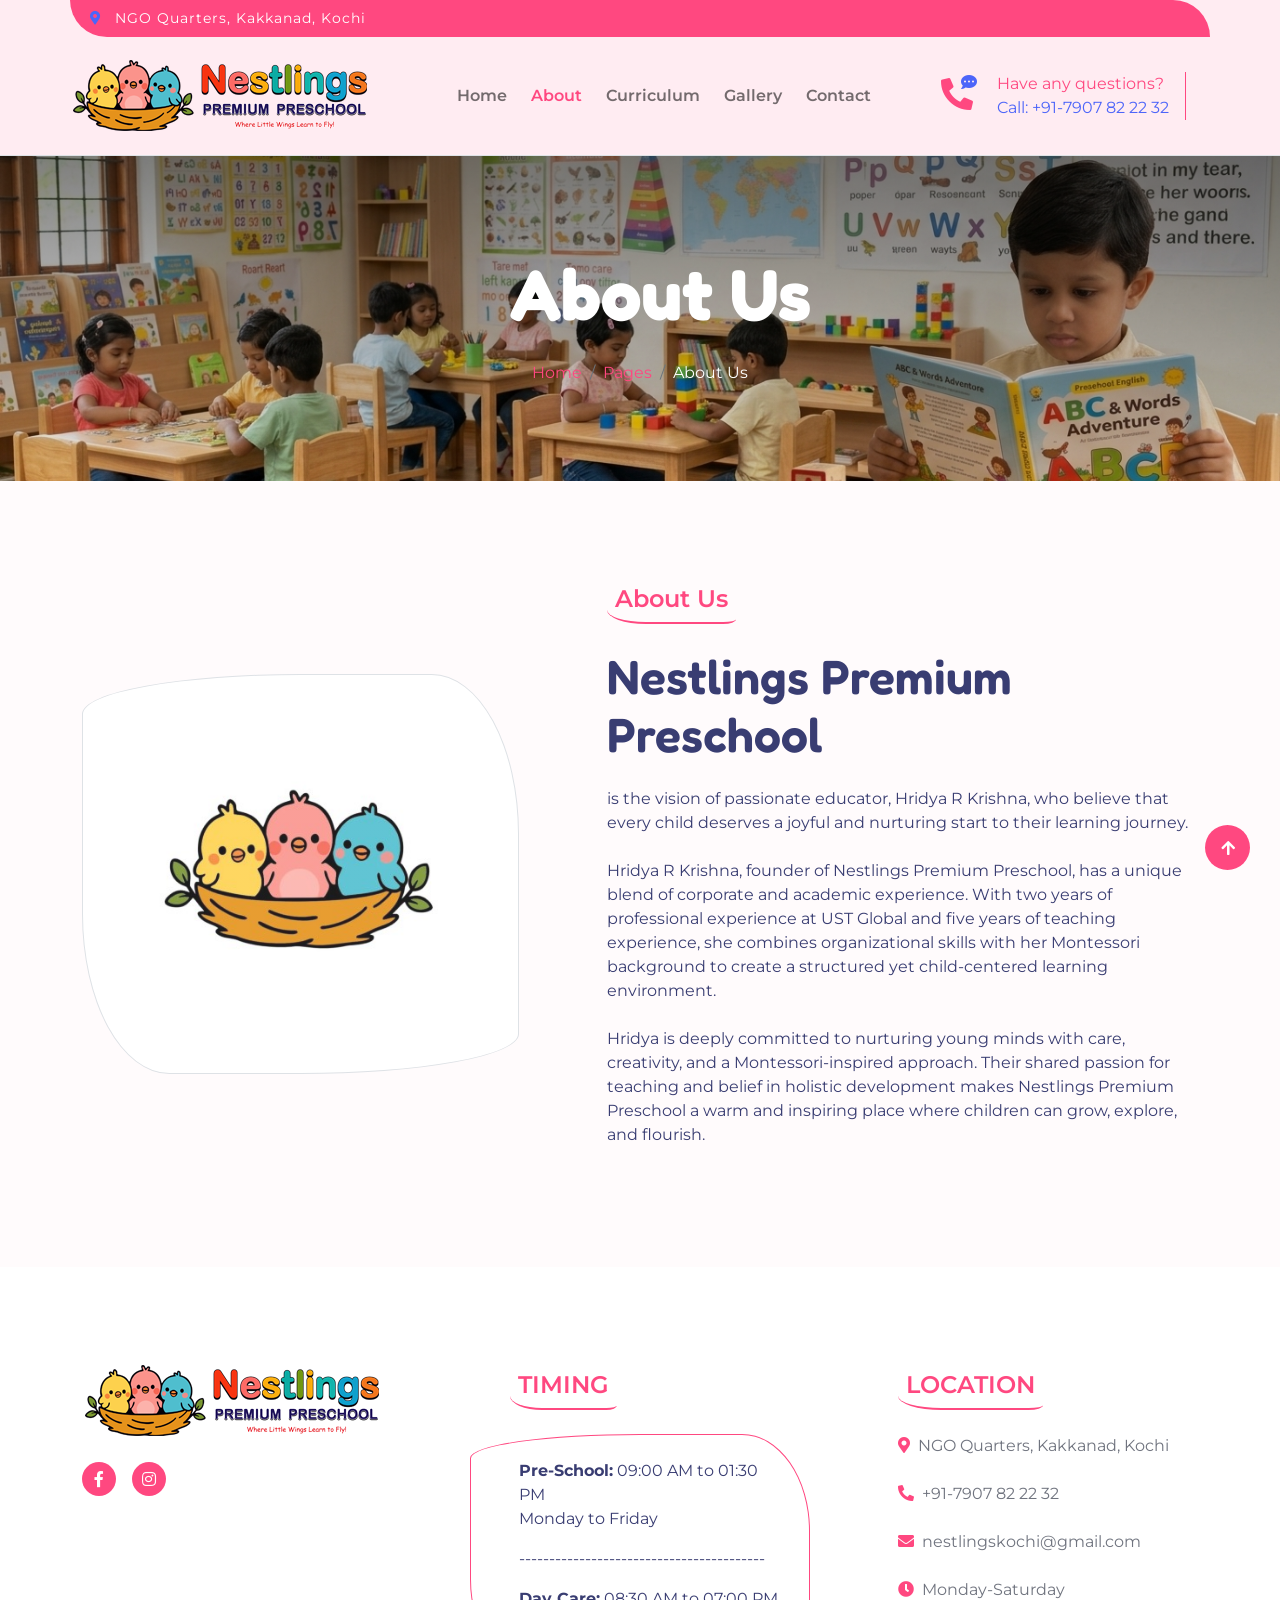
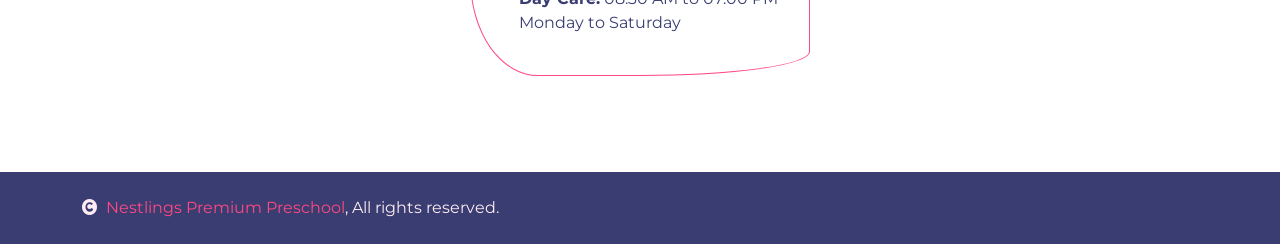
==== about.html @ bcf56142 "Initial Commit" ====
<!DOCTYPE html>
<html lang="en">

    <head>
        <meta charset="utf-8">
        <title>Nestlings Premium Preschool</title>
        <link rel="icon" type="image/png" href="img/favicon.png">
        <meta content="width=device-width, initial-scale=1.0" name="viewport">
        <meta content="" name="keywords">
        <meta content="" name="description">

        <!-- Google Web Fonts -->
        <link rel="preconnect" href="https://fonts.googleapis.com">
        <link rel="preconnect" href="https://fonts.gstatic.com" crossorigin>
        <link href="https://fonts.googleapis.com/css2?family=Fredoka:wght@600;700&family=Montserrat:wght@200;400;600&display=swap" rel="stylesheet"> 

        <!-- Icon Font Stylesheet -->
        <link rel="stylesheet" href="https://use.fontawesome.com/releases/v5.15.4/css/all.css"/>
        <link href="https://cdn.jsdelivr.net/npm/bootstrap-icons@1.4.1/font/bootstrap-icons.css" rel="stylesheet">

        <!-- Libraries Stylesheet -->
        <link href="lib/animate/animate.min.css" rel="stylesheet">
        <link href="lib/lightbox/css/lightbox.min.css" rel="stylesheet">
        <link href="lib/owlcarousel/assets/owl.carousel.min.css" rel="stylesheet">

        <!-- Customized Bootstrap Stylesheet -->
        <link href="css/bootstrap.min.css" rel="stylesheet">

        <!-- Template Stylesheet -->
        <link href="css/style.css" rel="stylesheet">

        

    </head>

    <body>

        <!-- Spinner Start -->
        <div id="spinner" class="show w-100 vh-100 bg-white position-fixed translate-middle top-50 start-50  d-flex align-items-center justify-content-center">
            <div class="spinner-grow text-primary" role="status"></div>
        </div>
        <!-- Spinner End -->


        <!-- Navbar start -->
        <div class="container-fluid border-bottom bg-light wow fadeIn fixed-top" data-wow-delay="0.1s">
            <div class="container topbar bg-primary d-none d-lg-block py-2" style="border-radius: 0 40px">
                <div class="d-flex justify-content-between">
                    <div class="top-info ps-2">
                        <small class="me-3"><i class="fas fa-map-marker-alt me-2 text-secondary"></i> <a href="#" class="text-white">NGO Quarters, Kakkanad, Kochi</a></small>
                        <!--<small class="me-3"><i class="fas fa-envelope me-2 text-secondary"></i><a href="#" class="text-white">Email@Example.com</a></small>-->
                    </div>
                    <!--<div class="top-link pe-2">
                        <a href="" class="btn btn-light btn-sm-square rounded-circle"><i class="fab fa-facebook-f text-secondary"></i></a>
                        <a href="" class="btn btn-light btn-sm-square rounded-circle"><i class="fab fa-twitter text-secondary"></i></a>
                        <a href="" class="btn btn-light btn-sm-square rounded-circle"><i class="fab fa-instagram text-secondary"></i></a>
                        <a href="" class="btn btn-light btn-sm-square rounded-circle me-0"><i class="fab fa-linkedin-in text-secondary"></i></a>
                    </div>-->
                </div>
            </div>
            <div class="container px-0">
                <nav class="navbar navbar-light navbar-expand-xl py-3">
                    <a href="index.html" class="navbar-brand"><img src="img/logo1.png" alt=""></a>
                    <button class="navbar-toggler py-2 px-3" type="button" data-bs-toggle="collapse" data-bs-target="#navbarCollapse">
                        <span class="fa fa-bars text-primary"></span>
                    </button>
                    <div class="collapse navbar-collapse" id="navbarCollapse">
                        <div class="navbar-nav mx-auto">
                            <a href="index.html" class="nav-item nav-link">Home</a>
                            <a href="about.html" class="nav-item nav-link active">About</a>
                            <a href="curriculum.html" class="nav-item nav-link">Curriculum</a>
                            <a href="gallery.html" class="nav-item nav-link">Gallery</a>
                            <!--<a href="event.html" class="nav-item nav-link">Events</a>-->
                            <!--<div class="nav-item dropdown">
                                <a href="#" class="nav-link dropdown-toggle" data-bs-toggle="dropdown">Pages</a>
                                <div class="dropdown-menu m-0 bg-secondary rounded-0">
                                    <a href="blog.html" class="dropdown-item">Our Blog</a>
                                    <a href="team.html" class="dropdown-item">Our Team</a>
                                    <a href="testimonial.html" class="dropdown-item">Testimonial</a>
                                    <a href="404.html" class="dropdown-item">404 Page</a>
                                </div>
                            </div>-->
                            <a href="contact.html" class="nav-item nav-link">Contact</a>
                        </div>
                        <div class="d-flex me-4">
                            <div id="phone-tada" class="d-flex align-items-center justify-content-center">
                                <a href="tel:+917907822232" class="position-relative wow tada" data-wow-delay=".9s" >
                                    <i class="fa fa-phone-alt text-primary fa-2x me-4"></i>
                                    <div class="position-absolute" style="top: -7px; left: 20px;">
                                        <span><i class="fa fa-comment-dots text-secondary"></i></span>
                                    </div>
                                </a>
                            </div>
                            <div class="d-flex flex-column pe-3 border-end border-primary">
                                <span class="text-primary">Have any questions?</span>
                                <a href="tel:+917907822232"><span class="text-secondary">Call: +91-7907 82 22 32</span></a>
                            </div>
                        </div>
                        
                    </div>
                </nav>
            </div>
        </div>
        <!-- Navbar End -->


        <!-- Modal Search Start -->
        <!--<div class="modal fade" id="searchModal" tabindex="-1" aria-labelledby="exampleModalLabel" aria-hidden="true">
            <div class="modal-dialog modal-fullscreen">
                <div class="modal-content rounded-0">
                    <div class="modal-header">
                        <h5 class="modal-title" id="exampleModalLabel">Search by keyword</h5>
                        <button type="button" class="btn-close" data-bs-dismiss="modal" aria-label="Close"></button>
                    </div>
                    <div class="modal-body d-flex align-items-center">
                        <div class="input-group w-75 mx-auto d-flex">
                            <input type="search" class="form-control p-3" placeholder="keywords" aria-describedby="search-icon-1">
                            <span id="search-icon-1" class="input-group-text p-3"><i class="fa fa-search"></i></span>
                        </div>
                    </div>
                </div>
            </div>
        </div>-->
        <!-- Modal Search End -->


        <!-- Page Header Start -->
        <div class="container-fluid page-header py-5 wow fadeIn" data-wow-delay="0.1s">
            <div class="container text-center py-5">
                <h1 class="display-2 text-white mb-4">About Us</h1>
                <nav aria-label="breadcrumb">
                    <ol class="breadcrumb justify-content-center mb-0">
                        <li class="breadcrumb-item"><a href="#">Home</a></li>
                        <li class="breadcrumb-item"><a href="#">Pages</a></li>
                        <li class="breadcrumb-item text-white" aria-current="page">About Us</li>
                    </ol>
                </nav>
            </div>
        </div>
        <!-- Page Header End -->


        <!-- About Start -->
        <div class="container-fluid py-5 about bg-light">
            <div class="container py-5">
                <div class="row g-5 align-items-center">
                    <div class="col-lg-5 wow fadeIn" data-wow-delay="0.1s">
                        <div class="video border">
                           <!-- <button type="button" class="btn btn-play" data-bs-toggle="modal" data-src="https://www.youtube.com/embed/DWRcNpR6Kdc" data-bs-target="#videoModal">
                                <span></span>
                            </button>-->
                        </div>
                    </div>
                    <div class="col-lg-7 wow fadeIn" data-wow-delay="0.3s">
                        <h4 class="text-primary mb-4 border-bottom border-primary border-2 d-inline-block p-2 title-border-radius">About Us</h4>
                        <h1 class="text-dark mb-4 display-5">Nestlings Premium Preschool</h1>
                        <p class="text-dark mb-4">is the vision of passionate educator, Hridya R Krishna, who believe that every child deserves a joyful and nurturing start to their learning journey.</p>
                        <p class="text-dark mb-4">Hridya R Krishna, founder of Nestlings Premium Preschool, has a unique blend of corporate and academic experience. With two years of professional experience at UST Global and five years of teaching experience, she combines organizational skills with her Montessori background to create a structured yet child-centered learning environment.</p>
                        <p class="text-dark mb-4">Hridya is deeply committed to nurturing young minds with care, creativity, and a Montessori-inspired approach. Their shared passion for teaching and belief in holistic development makes Nestlings Premium Preschool a warm and inspiring place where children can grow, explore, and flourish.</p>
                        
                    </div>
                </div>
            </div>
        </div>
        <!-- Modal Video -->
        <!--<div class="modal fade" id="videoModal" tabindex="-1" aria-labelledby="exampleModalLabel" aria-hidden="true">
            <div class="modal-dialog">
                <div class="modal-content rounded-0">
                    <div class="modal-header">
                        <h5 class="modal-title" id="exampleModalLabel">Youtube Video</h5>
                        <button type="button" class="btn-close" data-bs-dismiss="modal" aria-label="Close"></button>
                    </div>
                    <div class="modal-body">
                        
                        <div class="ratio ratio-16x9">
                            <iframe class="embed-responsive-item" src="" id="video" allowfullscreen allowscriptaccess="always"
                                allow="autoplay"></iframe>
                        </div>
                    </div>
                </div>
            </div>
        </div>-->
        <!-- About End -->


        <!-- Footer Start -->
        <div class="container-fluid footer py-5 wow fadeIn" data-wow-delay="0.1s">
            <div class="container py-5">
                <div class="row g-5">
                    <div class="col-md-6 col-lg-4 col-xl-4">
                        <div class="footer-item">
                            <a href="index.html" class="navbar-brand"><img src="img/logo1.png" alt=""></a><br><br>
                            
                            <div class="footer-icon d-flex">
                                    <a  href="https://www.facebook.com/profile.php?id=61581985345252" class="btn btn-primary btn-sm-square me-3 rounded-circle text-white" target="_blank"><i class="fab fa-facebook-f"></i></a>
                                    <a href="https://www.instagram.com/nestlings_kochi/" class="btn btn-primary btn-sm-square me-3 rounded-circle text-white" target="_blank"><i class="fab fa-instagram"></i></a>
<!--                                    <a href="#" class="btn btn-primary btn-sm-square me-3 rounded-circle text-white"><i class="fab fa-twitter"></i></a>
                                    
                                    <a href="#" class="btn btn-primary btn-sm-square rounded-circle text-white"><i class="fab fa-linkedin-in"></i></a>-->
                                </div>
                                
                        </div>
                    </div>
                    
                    
                    <div class="col-md-6 col-lg-4 col-xl-4">
                        <div class="footer-item">
                        <h4 class="text-primary mb-4 border-bottom border-primary border-2 d-inline-block p-2 title-border-radius">TIMING</h4>
                            <div class="d-flex flex-column p-4 ps-5 text-dark border border-primary" 
                            style="border-radius: 50% 20% / 10% 40%;">
                                <p><b>Pre-School:</b> 09:00 AM to 01:30 PM<br>Monday to Friday</p>
                                <p>-----------------------------------------</p>
                                <p><b>Day Care:</b> 08:30 AM to 07:00 PM<br>Monday to Saturday<br></p>
                            </div>
                        </div>
                    </div>
                    <div class="col-md-6 col-lg-4 col-xl-4">
                        <div class="footer-item">
                            <h4 class="text-primary mb-4 border-bottom border-primary border-2 d-inline-block p-2 title-border-radius">LOCATION</h4>
                            <div class="d-flex flex-column align-items-start">
                                <a class="text-body mb-4"><i class="fa fa-map-marker-alt text-primary me-2"></i>NGO Quarters, Kakkanad, Kochi</a>
                                <a href="tel:+917907822232" class="text-start rounded-0 text-body mb-4"><i class="fa fa-phone-alt text-primary me-2"></i>+91-7907 82 22 32</a>
                                <a href="mailto:nestlingskochi@gmail.com" target="_blank" class="text-start rounded-0 text-body mb-4"><i class="fas fa-envelope text-primary me-2"></i>nestlingskochi@gmail.com</a>
                                <a class="text-start rounded-0 text-body mb-4"><i class="fa fa-clock text-primary me-2"></i>Monday-Saturday</a>
                                
                            </div>
                        </div>
                    </div>
                    
                </div>
            </div>
        </div>
        <!-- Footer End -->


        <!-- Copyright Start -->
        <div class="container-fluid copyright bg-dark py-4">
            <div class="container">
                <div class="row">
                    <div class="col-md-6 text-center text-md-start mb-3 mb-md-0">
                        <span class="text-light"><a href="#"><i class="fas fa-copyright text-light me-2"></i>Nestlings Premium Preschool</a>, All rights reserved.</span>
                    </div>
                    <div class="col-md-6 my-auto text-center text-md-end text-white">
                        <!--/*** This template is free as long as you keep the below author's credit link/attribution link/backlink. ***/-->
                        <!--/*** If you'd like to use the template without the below author's credit link/attribution link/backlink, ***/-->
                        <!--/*** you can purchase the Credit Removal License from "https://htmlcodex.com/credit-removal". ***/-->
                        <!--Designed By <a class="border-bottom" href="https://htmlcodex.com">HTML Codex</a>-->
                    </div>
                </div>
            </div>
        </div>
        <!-- Copyright End -->


        <!-- Back to Top -->
        <a href="#" class="btn btn-primary border-3 border-primary rounded-circle back-to-top"><i class="fa fa-arrow-up"></i></a>   

        
    <!-- JavaScript Libraries -->
    <script src="https://ajax.googleapis.com/ajax/libs/jquery/3.6.4/jquery.min.js"></script>
    <script src="https://cdn.jsdelivr.net/npm/bootstrap@5.0.0/dist/js/bootstrap.bundle.min.js"></script>
    <script src="lib/wow/wow.min.js"></script>
    <script src="lib/easing/easing.min.js"></script>
    <script src="lib/waypoints/waypoints.min.js"></script>
    <script src="lib/lightbox/js/lightbox.min.js"></script>
    <script src="lib/owlcarousel/owl.carousel.min.js"></script>

    <!-- Template Javascript -->
    <script src="js/main.js"></script>
    </body>

</html>
---- css/style.css ----
/*** Spinner Start ***/
body {
  padding-top: 155px;
}

#spinner {
	position: sticky;
    opacity: 0;
    visibility: hidden;
    transition: opacity .8s ease-out, visibility 0s linear .5s;
    z-index: 99999;
 }

 #spinner.show {
     transition: opacity .8s ease-out, visibility 0s linear .0s;
     visibility: visible;
     opacity: 1;
 }
/*** Spinner End ***/


/*** Common CSS Start ***/
.back-to-top {
    position: fixed;
    right: 30px;
    bottom: 30px;
    display: flex;
    width: 45px;
    height: 45px;
    align-items: center;
    justify-content: center;
    transition: 0.5s;
    z-index: 99;
}

h1,
h2,
h3,
.h1,
.h2,
.h3 {
    font-weight: 200;
    font-family: 'Montserrat', sans-serif;
}

h4,
h5,
h6,
.h4,
.h5,
.h6
    {
    font-weight: 600;
    font-family: 'Montserrat', sans-serif;
}

.display-1,
.display-2,
.display-3,
.display-4,
.display-5,
.display-6 {
    font-weight: 700;
    font-family: 'Fredoka', sans-serif;
}

.display-4,
.display-5,
.display-6 {
    font-weight: 600;
}

.wow,
.animated {
    animation-duration: 2s !important;
}
/*** Common CSS End ***/


/*** Button Start ***/
.btn {
    font-weight: 600;
    transition: .5s;
}

.btn-square {
    width: 32px;
    height: 32px;
}

.btn-sm-square {
    width: 34px;
    height: 34px;
}

.btn-md-square {
    width: 44px;
    height: 44px;
}

.btn-lg-square {
    width: 56px;
    height: 56px;
}

.btn-square,
.btn-sm-square,
.btn-md-square,
.btn-lg-square {
    padding: 0;
    display: flex;
    align-items: center;
    justify-content: center;
    font-weight: normal;
}

.btn.btn-primary {
    border: 0;
    color: var(--bs-white);
}

.btn.btn-primary:hover {
    background: var(--bs-secondary);
    color: var(--bs-primary);
}

.btn-border-radius {
    border-radius: 25% 10%;
}

.img-border-radius {
    border-radius: 50% 20% / 10% 40%;
}

.title-border-radius {
    border-radius: 10% 30%;
}
/*** Button End ***/


/*** Topbar Start ***/
.topbar .top-info {
    font-size: medium;
    font-weight: 400;
    font-family: 'Montserrat', sans-serif;
    letter-spacing: 1px;
    display: flex;
    align-items: center;
}

.topbar .top-link {
    display: flex;
    align-items: center;
    justify-content: center;
}

.topbar .top-link a {
    margin-right: 10px;
}

.topbar .top-link a:hover {
    background: var(--bs-secondary) !important;
}

.topbar .top-link a:hover i {
    color: var(--bs-primary) !important;
}
/*** Topbar End ***/


/*** Navbar Start ***/
.navbar {
    border-bottom: 1px solid rgba(255, 255, 255, .1);
}

.navbar .navbar-nav .nav-link {
    padding: 10px 12px;
    font-size: 16px;
    font-weight: 600;
    transition: .5s;
}

.navbar .navbar-nav .nav-link:hover,
.navbar .navbar-nav .nav-link.active,
.fixed-top.bg-white .navbar .navbar-nav .nav-link:hover,
.fixed-top.bg-white .navbar .navbar-nav .nav-link.active {
    color: var(--bs-primary);
}

.navbar .dropdown-toggle::after {
    border: none;
    content: "\f107";
    font-family: "Font Awesome 5 Free";
    font-weight: 700;
    vertical-align: middle;
    margin-left: 8px;
}

@media (min-width: 1200px) {
    .navbar .nav-item .dropdown-menu {
        display: block;
        visibility: hidden;
        top: 100%;
        font-weight: 400;
        font-family: 'Fredoka', sans-serif;
        transform: rotateX(-75deg);
        transform-origin: 0% 0%;
        border: 0;
        transition: .5s;
        opacity: 0;
    }
}

.dropdown .dropdown-menu a:hover {
    background: var(--bs-secondary);
    color: var(--bs-primary);
}

.navbar .nav-item:hover .dropdown-menu {
    transform: rotateX(0deg);
    visibility: visible;
    background: var(--bs-light) !important;
    border-radius: 10px !important;
    transition: .5s;
    opacity: 1;
}

#searchModal .modal-content {
    background: rgba(255, 255, 255, .8);
}
/*** Navbar End ***/


/*** Hero Header ***/
.hero-header,
.page-header {
    background: linear-gradient(rgba(0, 0, 0, 0.5), rgba(0, 0, 0, 0.05)), url(../img/hero-img.jpg);
    background-position: center center;
    background-repeat: no-repeat;
    background-size: cover;
}
/*** Hero Header ***/


/*** About Start ***/
.video {
    position: relative;
    height: 100%;
    min-height: 400px;
    background: linear-gradient(rgba(255, 255, 255, 0.1), rgba(255, 255, 255, 0.1)), url(../img/about.jpg);
    background-position: center center;
    background-repeat: no-repeat;
    background-size: cover;
    border-radius: 10px;
}

.video .btn-play {
    position: absolute;
    z-index: 3;
    top: 50%;
    left: 50%;
    transform: translateX(-50%) translateY(-50%);
    box-sizing: content-box;
    display: block;
    width: 32px;
    height: 44px;
    border-radius: 50%;
    border: none;
    outline: none;
    padding: 18px 20px 18px 28px;
}

.video .btn-play:before {
    content: "";
    position: absolute;
    z-index: 0;
    left: 50%;
    top: 50%;
    transform: translateX(-50%) translateY(-50%);
    display: block;
    width: 100px;
    height: 100px;
    background: var(--bs-secondary);
    border-radius: 50%;
    animation: pulse-border 1500ms ease-out infinite;
}

.video .btn-play:after {
    content: "";
    position: absolute;
    z-index: 1;
    left: 50%;
    top: 50%;
    transform: translateX(-50%) translateY(-50%);
    display: block;
    width: 100px;
    height: 100px;
    background: var(--bs-primary);
    border-radius: 50%;
    transition: all 200ms;
}

.video .btn-play img {
    position: relative;
    z-index: 3;
    max-width: 100%;
    width: auto;
    height: auto;
}

.video .btn-play span {
    display: block;
    position: relative;
    z-index: 3;
    width: 0;
    height: 0;
    border-left: 32px solid var(--bs-white);
    border-top: 22px solid transparent;
    border-bottom: 22px solid transparent;
}

@keyframes pulse-border {
    0% {
        transform: translateX(-50%) translateY(-50%) translateZ(0) scale(1);
        opacity: 1;
    }

    100% {
        transform: translateX(-50%) translateY(-50%) translateZ(0) scale(1.5);
        opacity: 0;
    }
}

#videoModal {
    z-index: 99999;
}

#videoModal .modal-dialog {
    position: relative;
    max-width: 800px;
    margin: 60px auto 0 auto;
}

#videoModal .modal-body {
    position: relative;
    padding: 0px;
}

#videoModal .close {
    position: absolute;
    width: 30px;
    height: 30px;
    right: 0px;
    top: -30px;
    z-index: 999;
    font-size: 30px;
    font-weight: normal;
    color: #FFFFFF;
    background: #000000;
    opacity: 1;
}

.video.border {
    border-radius: 50% 20% / 10% 40%;
}

.about {
    background: linear-gradient(rgba(255, 255, 255, 0.8), rgba(255, 255, 255, 0.8)), url(../img/background.jpg);
    background-position: center center;
    background-repeat: no-repeat;
    background-size: cover;
}
/*** About End ***/


/*** service Start ***/
.service {
    background: linear-gradient(rgba(255, 72, 128, 0.05), rgba(255, 72, 128, 0.2));
}

.service .service-item {
    box-shadow: 0 0 45px rgba(0, 0, 0, .1);
    width: 100%;
    height: 100%;
    border-radius: 50% 20% / 10% 40%;
    transition: 0.5s;
    position: relative;
}

.service-content::after {
    position: absolute;
    content: "";
    width: 0;
    height: 100%;
    top: 0;
    left: 0;
    right: auto;
    background: transparent;
    border-radius: 50% 20% / 10% 40%;
    transition: .5s;
}

.service-item:hover {
    border: 1px solid var(--bs-secondary) !important;
}

.service-item:hover .service-content::after {
    background: var(--bs-secondary);
    width: 100%;
    opacity: 1;
    z-index: 1;
}

.service-item .service-content .service-content-inner {
    position: relative;
    z-index: 2;
}

.service-item .service-content-inner i,
.service-item .service-content-inner p,
.service-item .service-content-inner a.h4 {
    transition: 0.5s;
}

.service-item:hover .service-content-inner i,
.service-item:hover .service-content-inner p {
    color: var(--bs-white) !important;
}
.service-item:hover .service-content-inner a.h4 {
    color: var(--bs-primary);
}

.service-item:hover .service-content-inner a.btn-primary {
    background: var(--bs-white) !important;
    color: var(--bs-primary) !important;
}

.service-item .service-content-inner a.btn-primary:hover {
    background: var(--bs-primary) !important;
    color: var(--bs-white) !important;
}
/*** Service End ***/


/*** Programs Start ***/
.program {
    background: linear-gradient(rgba(255, 72, 128, 0.1), rgba(255, 72, 128, 0.1));
}

.program .program-item .program-img .program-rate {
    position: absolute;
    width: 100px; 
    top: -20px; 
    left: 50%; 
    margin-left: -50px; 
    border-radius: 10% / 50%;
}

.program .program-item .program-text {
    padding-top: 150px; 
    margin-top: -125px;
}

.program .program-item .program-img img,
.program .program-item .program-teacher img,
.program .program-item:hover .program-text-inner a.h4 {
    transition: 0.5s;
}

.program .program-item:hover .program-img img,
.program .program-item:hover .program-teacher img {
    transform: scale(1.2);
}

.program .program-item:hover .program-text-inner a.h4 {
    color: var(--bs-primary) !important;
}
/*** Programs End ***/


/*** Events Start ***/
.events .events-item {
    width: 100%;
    height: 100%;
    border-radius: 30%;
    position: relative;
}

.events .events-item .events-inner .events-rate {
    position: absolute;
    width: 120px; 
    top: -20px; 
    left: 50%; 
    margin-left: -60px; 
    border-radius: 10% / 50%;
}

.events .events-item .events-inner .events-img .event-overlay {
    position: absolute;
    top: 50%; 
    left: 50%;
    transform: translate(-50%, -50%);
    transition: 0.5s;
    z-index: 1;
    opacity: 0;
}

.events .events-item .events-inner .events-img:hover .event-overlay {
    opacity: 1;
}

.events .events-item .events-img::after {
    position: absolute;
    content: "";
    width: 100%;
    height: 0;
    top: 0;
    left: 0;
    bottom: auto;
    background: rgba(77, 101, 249, .7);
    border-radius: 10px;
    transition: 0.5s;
}

.events .events-item:hover .events-img::after {
    height: 100%;
    opacity: 1;
}

.events .events-item .events-text a.h4,
.events .events-item .events-img img {
    transition: 0.5s;
}

.events .events-item:hover .events-text a.h4 {
    color: var(--bs-primary) !important;
}

.events .events-item:hover .events-img img {
    transform: scale(1.3);
}
/*** Events End ***/


/*** Blog Start ***/
.blog .blog-item .blog-img::after {
    position: absolute;
    content: "";
    width: 100%;
    height: 0;
    top: 0;
    left: 0;
    bottom: auto;
    background: rgba(77, 101, 249, .7);
    border-radius: 10px 10px 0 0;
    transition: 0.5s;
}

.blog .blog-item:hover .blog-img::after {
    height: 100%;
    opacity: 1;
}

.blog .blog-item .blog-date-comments {
    padding-top: 150px !important; 
    margin-top: -125px;
}

.blog .blog-item .blog-img img,
.blog .blog-item .blog-content img,
.blog .blog-item .blog-text-inner a.h4 {
    transition: 0.5s;
}

.blog .blog-item:hover .blog-img img {
    transform: scale(1.3);
}

.blog .blog-item:hover .blog-content img {
    transform: scale(1.3);
}

.blog .blog-item:hover .blog-text-inner a.h4 {
    color: var(--bs-primary);
}
/*** Blog End ***/



/*** Team Start ***/
.team .team-item {
    position: relative;
    width: 100%;
    height: 100%;
}

.team .team-item .team-icon {
    position: absolute;
    bottom: 120px;
    left: 50%;
    transform: translateX(-50%);
}

.team .team-item .team-icon a.share-link {
    opacity: 0;
    transition: 0.5s;
}

.team .team-item:hover .team-icon a.share-link {
    opacity: 1;
}

.team .team-item .team-content,
.team .team-item .team-content h4,
.team .team-item .team-content p {
    transition: 0.5s;
}

.team .team-item:hover .team-content {
    background: var(--bs-primary) !important;
    border-radius: 0 0 10px 10px;
}

.team .team-item:hover .team-content h4 {
    color: var(--bs-white) !important;
}

.team .team-item:hover .team-content p {
    color: var(--bs-dark) !important;
}
/*** Team end ***/


/*** testimonial Start ***/
.testimonial .testimonial-carousel {
    position: relative;
    
}

.testimonial .testimonial-carousel .owl-dots {
    margin-top: 30px;
    display: flex;
    align-items: center;
    justify-content: center;
}

.testimonial .testimonial-carousel .owl-dot {
    position: relative;
    display: inline-block;
    margin: 0 5px;
    width: 15px;
    height: 15px;
    background: var(--bs-primary);
    border-radius: 10px;
    transition: 0.5s;
}

.testimonial .testimonial-carousel .owl-dot.active {
    width: 30px;
    background: var(--bs-secondary);
}
/*** testimonial End ***/

.map-container {
  position: relative;
  width: 100%;
  padding-bottom: 56.25%; /* 16:9 aspect ratio */
  height: 0;
  overflow: hidden;
  border-radius: 0.5rem; /* optional rounded corners */
}

.map-container iframe {
  position: absolute;
  top: 0;
  left: 0;
  width: 100%;
  height: 100%;
  border: 0;
}

.contact-box p, 
.contact-box a {
  word-break: break-word;
  overflow-wrap: anywhere;
}

/*** Footer Start ***/
.footer {
    background: linear-gradient(rgba(255, 255, 255, .8), rgba(255, 255, 255, 1)), url(../img/background.jpg);
    background-position: top center;
    background-repeat: no-repeat;
    background-size: cover;
}

.footer .footer-galary-img img {
    width: 100%;
    border-style: dotted; 
    border-color: var(--bs-primary);
    transition: 0.5s;
}

.footer .footer-galary-img img:hover {
    transform: scale(1.2);
}

.footer-item a.text-body:hover {
    color: var(--bs-secondary) !important;
}
/*** Footer End ***/
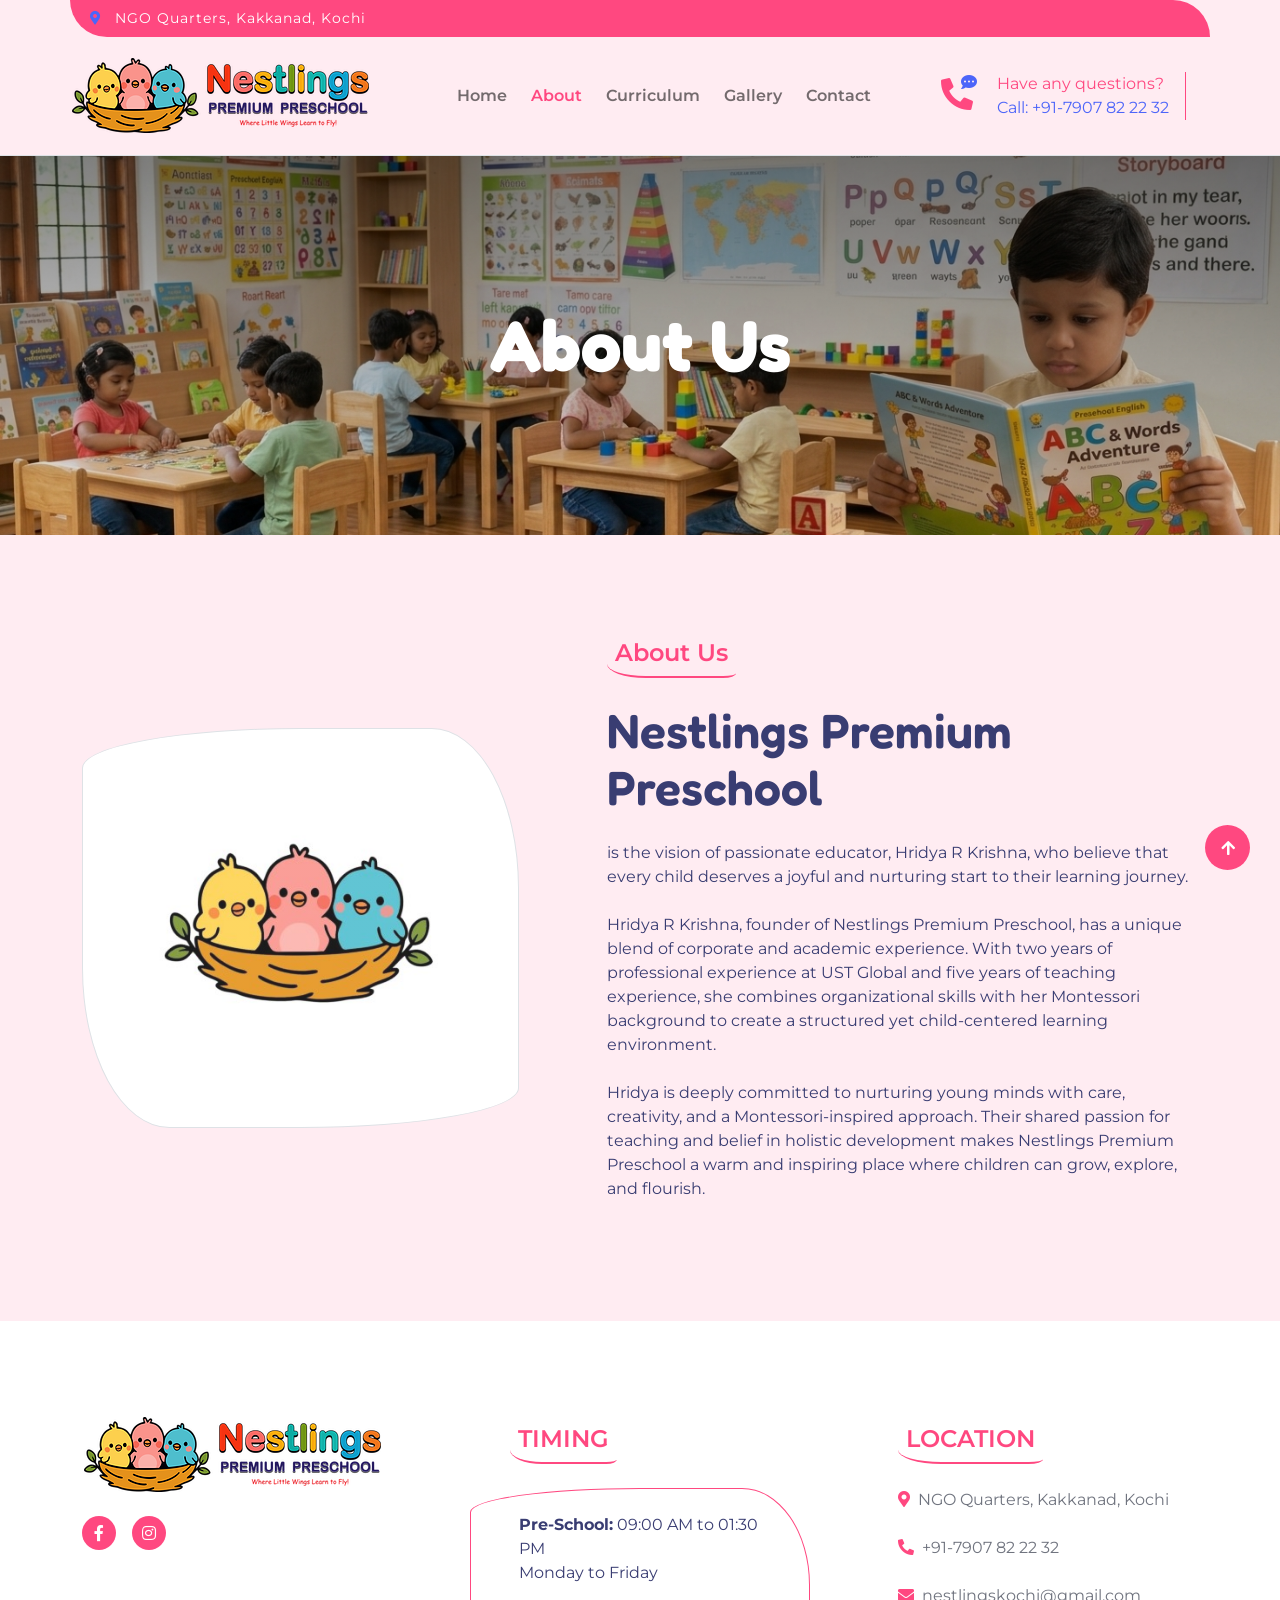
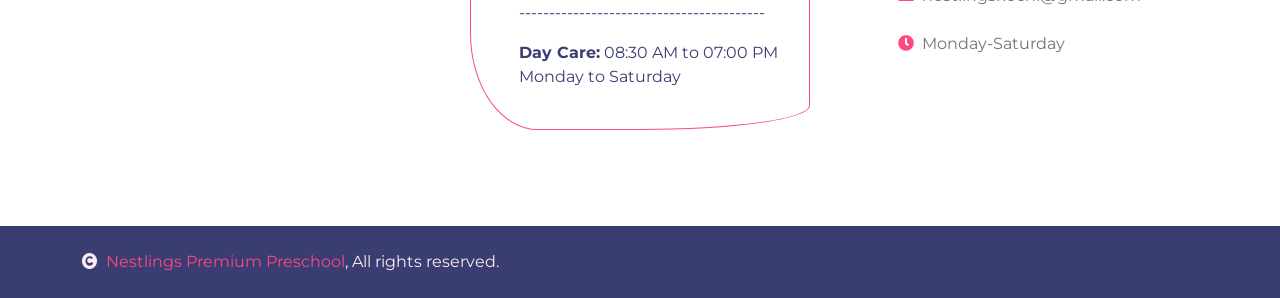
==== commit 68a6b110: "Code Cleanup" ====
--- a/about.html
+++ b/about.html
@@ -4,7 +4,7 @@
     <head>
         <meta charset="utf-8">
         <title>Nestlings Premium Preschool</title>
-        <link rel="icon" type="image/png" href="img/favicon.png">
+        <link rel="icon" type="image/png" href="img/tab.png">
         <meta content="width=device-width, initial-scale=1.0" name="viewport">
         <meta content="" name="keywords">
         <meta content="" name="description">
@@ -16,12 +16,9 @@
 
         <!-- Icon Font Stylesheet -->
         <link rel="stylesheet" href="https://use.fontawesome.com/releases/v5.15.4/css/all.css"/>
-        <link href="https://cdn.jsdelivr.net/npm/bootstrap-icons@1.4.1/font/bootstrap-icons.css" rel="stylesheet">
 
         <!-- Libraries Stylesheet -->
         <link href="lib/animate/animate.min.css" rel="stylesheet">
-        <link href="lib/lightbox/css/lightbox.min.css" rel="stylesheet">
-        <link href="lib/owlcarousel/assets/owl.carousel.min.css" rel="stylesheet">
 
         <!-- Customized Bootstrap Stylesheet -->
         <link href="css/bootstrap.min.css" rel="stylesheet">
@@ -35,106 +32,17 @@
 
     <body>
 
-        <!-- Spinner Start -->
-        <div id="spinner" class="show w-100 vh-100 bg-white position-fixed translate-middle top-50 start-50  d-flex align-items-center justify-content-center">
-            <div class="spinner-grow text-primary" role="status"></div>
-        </div>
-        <!-- Spinner End -->
-
-
-        <!-- Navbar start -->
-        <div class="container-fluid border-bottom bg-light wow fadeIn fixed-top" data-wow-delay="0.1s">
-            <div class="container topbar bg-primary d-none d-lg-block py-2" style="border-radius: 0 40px">
-                <div class="d-flex justify-content-between">
-                    <div class="top-info ps-2">
-                        <small class="me-3"><i class="fas fa-map-marker-alt me-2 text-secondary"></i> <a href="#" class="text-white">NGO Quarters, Kakkanad, Kochi</a></small>
-                        <!--<small class="me-3"><i class="fas fa-envelope me-2 text-secondary"></i><a href="#" class="text-white">Email@Example.com</a></small>-->
-                    </div>
-                    <!--<div class="top-link pe-2">
-                        <a href="" class="btn btn-light btn-sm-square rounded-circle"><i class="fab fa-facebook-f text-secondary"></i></a>
-                        <a href="" class="btn btn-light btn-sm-square rounded-circle"><i class="fab fa-twitter text-secondary"></i></a>
-                        <a href="" class="btn btn-light btn-sm-square rounded-circle"><i class="fab fa-instagram text-secondary"></i></a>
-                        <a href="" class="btn btn-light btn-sm-square rounded-circle me-0"><i class="fab fa-linkedin-in text-secondary"></i></a>
-                    </div>-->
-                </div>
-            </div>
-            <div class="container px-0">
-                <nav class="navbar navbar-light navbar-expand-xl py-3">
-                    <a href="index.html" class="navbar-brand"><img src="img/logo1.png" alt=""></a>
-                    <button class="navbar-toggler py-2 px-3" type="button" data-bs-toggle="collapse" data-bs-target="#navbarCollapse">
-                        <span class="fa fa-bars text-primary"></span>
-                    </button>
-                    <div class="collapse navbar-collapse" id="navbarCollapse">
-                        <div class="navbar-nav mx-auto">
-                            <a href="index.html" class="nav-item nav-link">Home</a>
-                            <a href="about.html" class="nav-item nav-link active">About</a>
-                            <a href="curriculum.html" class="nav-item nav-link">Curriculum</a>
-                            <a href="gallery.html" class="nav-item nav-link">Gallery</a>
-                            <!--<a href="event.html" class="nav-item nav-link">Events</a>-->
-                            <!--<div class="nav-item dropdown">
-                                <a href="#" class="nav-link dropdown-toggle" data-bs-toggle="dropdown">Pages</a>
-                                <div class="dropdown-menu m-0 bg-secondary rounded-0">
-                                    <a href="blog.html" class="dropdown-item">Our Blog</a>
-                                    <a href="team.html" class="dropdown-item">Our Team</a>
-                                    <a href="testimonial.html" class="dropdown-item">Testimonial</a>
-                                    <a href="404.html" class="dropdown-item">404 Page</a>
-                                </div>
-                            </div>-->
-                            <a href="contact.html" class="nav-item nav-link">Contact</a>
-                        </div>
-                        <div class="d-flex me-4">
-                            <div id="phone-tada" class="d-flex align-items-center justify-content-center">
-                                <a href="tel:+917907822232" class="position-relative wow tada" data-wow-delay=".9s" >
-                                    <i class="fa fa-phone-alt text-primary fa-2x me-4"></i>
-                                    <div class="position-absolute" style="top: -7px; left: 20px;">
-                                        <span><i class="fa fa-comment-dots text-secondary"></i></span>
-                                    </div>
-                                </a>
-                            </div>
-                            <div class="d-flex flex-column pe-3 border-end border-primary">
-                                <span class="text-primary">Have any questions?</span>
-                                <a href="tel:+917907822232"><span class="text-secondary">Call: +91-7907 82 22 32</span></a>
-                            </div>
-                        </div>
-                        
-                    </div>
-                </nav>
-            </div>
-        </div>
-        <!-- Navbar End -->
+        <site-header active="about.html"></site-header>
 
 
         <!-- Modal Search Start -->
-        <!--<div class="modal fade" id="searchModal" tabindex="-1" aria-labelledby="exampleModalLabel" aria-hidden="true">
-            <div class="modal-dialog modal-fullscreen">
-                <div class="modal-content rounded-0">
-                    <div class="modal-header">
-                        <h5 class="modal-title" id="exampleModalLabel">Search by keyword</h5>
-                        <button type="button" class="btn-close" data-bs-dismiss="modal" aria-label="Close"></button>
-                    </div>
-                    <div class="modal-body d-flex align-items-center">
-                        <div class="input-group w-75 mx-auto d-flex">
-                            <input type="search" class="form-control p-3" placeholder="keywords" aria-describedby="search-icon-1">
-                            <span id="search-icon-1" class="input-group-text p-3"><i class="fa fa-search"></i></span>
-                        </div>
-                    </div>
-                </div>
-            </div>
-        </div>-->
         <!-- Modal Search End -->
 
 
         <!-- Page Header Start -->
         <div class="container-fluid page-header py-5 wow fadeIn" data-wow-delay="0.1s">
             <div class="container text-center py-5">
-                <h1 class="display-2 text-white mb-4">About Us</h1>
-                <nav aria-label="breadcrumb">
-                    <ol class="breadcrumb justify-content-center mb-0">
-                        <li class="breadcrumb-item"><a href="#">Home</a></li>
-                        <li class="breadcrumb-item"><a href="#">Pages</a></li>
-                        <li class="breadcrumb-item text-white" aria-current="page">About Us</li>
-                    </ol>
-                </nav>
+                <h1 class="display-2 text-white mb-0">About Us</h1>
             </div>
         </div>
         <!-- Page Header End -->
@@ -146,9 +54,6 @@
                 <div class="row g-5 align-items-center">
                     <div class="col-lg-5 wow fadeIn" data-wow-delay="0.1s">
                         <div class="video border">
-                           <!-- <button type="button" class="btn btn-play" data-bs-toggle="modal" data-src="https://www.youtube.com/embed/DWRcNpR6Kdc" data-bs-target="#videoModal">
-                                <span></span>
-                            </button>-->
                         </div>
                     </div>
                     <div class="col-lg-7 wow fadeIn" data-wow-delay="0.3s">
@@ -163,97 +68,10 @@
             </div>
         </div>
         <!-- Modal Video -->
-        <!--<div class="modal fade" id="videoModal" tabindex="-1" aria-labelledby="exampleModalLabel" aria-hidden="true">
-            <div class="modal-dialog">
-                <div class="modal-content rounded-0">
-                    <div class="modal-header">
-                        <h5 class="modal-title" id="exampleModalLabel">Youtube Video</h5>
-                        <button type="button" class="btn-close" data-bs-dismiss="modal" aria-label="Close"></button>
-                    </div>
-                    <div class="modal-body">
-                        
-                        <div class="ratio ratio-16x9">
-                            <iframe class="embed-responsive-item" src="" id="video" allowfullscreen allowscriptaccess="always"
-                                allow="autoplay"></iframe>
-                        </div>
-                    </div>
-                </div>
-            </div>
-        </div>-->
         <!-- About End -->
 
 
-        <!-- Footer Start -->
-        <div class="container-fluid footer py-5 wow fadeIn" data-wow-delay="0.1s">
-            <div class="container py-5">
-                <div class="row g-5">
-                    <div class="col-md-6 col-lg-4 col-xl-4">
-                        <div class="footer-item">
-                            <a href="index.html" class="navbar-brand"><img src="img/logo1.png" alt=""></a><br><br>
-                            
-                            <div class="footer-icon d-flex">
-                                    <a  href="https://www.facebook.com/profile.php?id=61581985345252" class="btn btn-primary btn-sm-square me-3 rounded-circle text-white" target="_blank"><i class="fab fa-facebook-f"></i></a>
-                                    <a href="https://www.instagram.com/nestlings_kochi/" class="btn btn-primary btn-sm-square me-3 rounded-circle text-white" target="_blank"><i class="fab fa-instagram"></i></a>
-<!--                                    <a href="#" class="btn btn-primary btn-sm-square me-3 rounded-circle text-white"><i class="fab fa-twitter"></i></a>
-                                    
-                                    <a href="#" class="btn btn-primary btn-sm-square rounded-circle text-white"><i class="fab fa-linkedin-in"></i></a>-->
-                                </div>
-                                
-                        </div>
-                    </div>
-                    
-                    
-                    <div class="col-md-6 col-lg-4 col-xl-4">
-                        <div class="footer-item">
-                        <h4 class="text-primary mb-4 border-bottom border-primary border-2 d-inline-block p-2 title-border-radius">TIMING</h4>
-                            <div class="d-flex flex-column p-4 ps-5 text-dark border border-primary" 
-                            style="border-radius: 50% 20% / 10% 40%;">
-                                <p><b>Pre-School:</b> 09:00 AM to 01:30 PM<br>Monday to Friday</p>
-                                <p>-----------------------------------------</p>
-                                <p><b>Day Care:</b> 08:30 AM to 07:00 PM<br>Monday to Saturday<br></p>
-                            </div>
-                        </div>
-                    </div>
-                    <div class="col-md-6 col-lg-4 col-xl-4">
-                        <div class="footer-item">
-                            <h4 class="text-primary mb-4 border-bottom border-primary border-2 d-inline-block p-2 title-border-radius">LOCATION</h4>
-                            <div class="d-flex flex-column align-items-start">
-                                <a class="text-body mb-4"><i class="fa fa-map-marker-alt text-primary me-2"></i>NGO Quarters, Kakkanad, Kochi</a>
-                                <a href="tel:+917907822232" class="text-start rounded-0 text-body mb-4"><i class="fa fa-phone-alt text-primary me-2"></i>+91-7907 82 22 32</a>
-                                <a href="mailto:nestlingskochi@gmail.com" target="_blank" class="text-start rounded-0 text-body mb-4"><i class="fas fa-envelope text-primary me-2"></i>nestlingskochi@gmail.com</a>
-                                <a class="text-start rounded-0 text-body mb-4"><i class="fa fa-clock text-primary me-2"></i>Monday-Saturday</a>
-                                
-                            </div>
-                        </div>
-                    </div>
-                    
-                </div>
-            </div>
-        </div>
-        <!-- Footer End -->
-
-
-        <!-- Copyright Start -->
-        <div class="container-fluid copyright bg-dark py-4">
-            <div class="container">
-                <div class="row">
-                    <div class="col-md-6 text-center text-md-start mb-3 mb-md-0">
-                        <span class="text-light"><a href="#"><i class="fas fa-copyright text-light me-2"></i>Nestlings Premium Preschool</a>, All rights reserved.</span>
-                    </div>
-                    <div class="col-md-6 my-auto text-center text-md-end text-white">
-                        <!--/*** This template is free as long as you keep the below author's credit link/attribution link/backlink. ***/-->
-                        <!--/*** If you'd like to use the template without the below author's credit link/attribution link/backlink, ***/-->
-                        <!--/*** you can purchase the Credit Removal License from "https://htmlcodex.com/credit-removal". ***/-->
-                        <!--Designed By <a class="border-bottom" href="https://htmlcodex.com">HTML Codex</a>-->
-                    </div>
-                </div>
-            </div>
-        </div>
-        <!-- Copyright End -->
-
-
-        <!-- Back to Top -->
-        <a href="#" class="btn btn-primary border-3 border-primary rounded-circle back-to-top"><i class="fa fa-arrow-up"></i></a>   
+        <site-footer></site-footer>
 
         
     <!-- JavaScript Libraries -->
@@ -261,9 +79,9 @@
     <script src="https://cdn.jsdelivr.net/npm/bootstrap@5.0.0/dist/js/bootstrap.bundle.min.js"></script>
     <script src="lib/wow/wow.min.js"></script>
     <script src="lib/easing/easing.min.js"></script>
-    <script src="lib/waypoints/waypoints.min.js"></script>
-    <script src="lib/lightbox/js/lightbox.min.js"></script>
-    <script src="lib/owlcarousel/owl.carousel.min.js"></script>
+
+    <!-- Shared header/footer components (must load before main.js) -->
+    <script src="js/shared-component.js"></script>
 
     <!-- Template Javascript -->
     <script src="js/main.js"></script>
--- a/css/style.css
+++ b/css/style.css
@@ -235,10 +235,29 @@
 /*** Hero Header ***/
 .hero-header,
 .page-header {
-    background: linear-gradient(rgba(0, 0, 0, 0.5), rgba(0, 0, 0, 0.05)), url(../img/hero-img.jpg);
+    background: linear-gradient(rgba(0, 0, 0, 0.5), rgba(0, 0, 0, 0.05)), url(../img/banner.jpg);
     background-position: center center;
     background-repeat: no-repeat;
     background-size: cover;
+    /* Same banner height on every page (home + inner pages) */
+    min-height: 380px;
+    display: flex;
+    align-items: center;
+}
+
+/* Readable hero text over the photo */
+.hero-header .hero-tag {
+    border-radius: 50px;
+    box-shadow: 0 4px 12px rgba(0, 0, 0, .35);
+}
+
+.hero-header .hero-title {
+    text-shadow: 0 2px 8px rgba(0, 0, 0, .6);
+}
+
+.hero-header > .container,
+.page-header > .container {
+    width: 100%;
 }
 /*** Hero Header ***/
 
@@ -255,128 +274,21 @@
     border-radius: 10px;
 }
 
-.video .btn-play {
-    position: absolute;
-    z-index: 3;
-    top: 50%;
-    left: 50%;
-    transform: translateX(-50%) translateY(-50%);
-    box-sizing: content-box;
-    display: block;
-    width: 32px;
-    height: 44px;
-    border-radius: 50%;
-    border: none;
-    outline: none;
-    padding: 18px 20px 18px 28px;
-}
-
-.video .btn-play:before {
-    content: "";
-    position: absolute;
-    z-index: 0;
-    left: 50%;
-    top: 50%;
-    transform: translateX(-50%) translateY(-50%);
-    display: block;
-    width: 100px;
-    height: 100px;
-    background: var(--bs-secondary);
-    border-radius: 50%;
-    animation: pulse-border 1500ms ease-out infinite;
-}
-
-.video .btn-play:after {
-    content: "";
-    position: absolute;
-    z-index: 1;
-    left: 50%;
-    top: 50%;
-    transform: translateX(-50%) translateY(-50%);
-    display: block;
-    width: 100px;
-    height: 100px;
-    background: var(--bs-primary);
-    border-radius: 50%;
-    transition: all 200ms;
-}
-
-.video .btn-play img {
-    position: relative;
-    z-index: 3;
-    max-width: 100%;
-    width: auto;
-    height: auto;
-}
-
-.video .btn-play span {
-    display: block;
-    position: relative;
-    z-index: 3;
-    width: 0;
-    height: 0;
-    border-left: 32px solid var(--bs-white);
-    border-top: 22px solid transparent;
-    border-bottom: 22px solid transparent;
-}
-
-@keyframes pulse-border {
-    0% {
-        transform: translateX(-50%) translateY(-50%) translateZ(0) scale(1);
-        opacity: 1;
-    }
-
-    100% {
-        transform: translateX(-50%) translateY(-50%) translateZ(0) scale(1.5);
-        opacity: 0;
-    }
-}
-
-#videoModal {
-    z-index: 99999;
-}
-
-#videoModal .modal-dialog {
-    position: relative;
-    max-width: 800px;
-    margin: 60px auto 0 auto;
-}
-
-#videoModal .modal-body {
-    position: relative;
-    padding: 0px;
-}
-
-#videoModal .close {
-    position: absolute;
-    width: 30px;
-    height: 30px;
-    right: 0px;
-    top: -30px;
-    z-index: 999;
-    font-size: 30px;
-    font-weight: normal;
-    color: #FFFFFF;
-    background: #000000;
-    opacity: 1;
-}
-
 .video.border {
     border-radius: 50% 20% / 10% 40%;
 }
 
-.about {
-    background: linear-gradient(rgba(255, 255, 255, 0.8), rgba(255, 255, 255, 0.8)), url(../img/background.jpg);
-    background-position: center center;
-    background-repeat: no-repeat;
-    background-size: cover;
-}
 /*** About End ***/
 
 
 /*** service Start ***/
 .service {
     background: linear-gradient(rgba(255, 72, 128, 0.05), rgba(255, 72, 128, 0.2));
+}
+
+/* Variant without the gradient band behind the grid */
+.service.service-plain {
+    background: none;
 }
 
 .service .service-item {
@@ -443,57 +355,12 @@
 /*** Service End ***/
 
 
-/*** Programs Start ***/
-.program {
-    background: linear-gradient(rgba(255, 72, 128, 0.1), rgba(255, 72, 128, 0.1));
-}
-
-.program .program-item .program-img .program-rate {
-    position: absolute;
-    width: 100px; 
-    top: -20px; 
-    left: 50%; 
-    margin-left: -50px; 
-    border-radius: 10% / 50%;
-}
-
-.program .program-item .program-text {
-    padding-top: 150px; 
-    margin-top: -125px;
-}
-
-.program .program-item .program-img img,
-.program .program-item .program-teacher img,
-.program .program-item:hover .program-text-inner a.h4 {
-    transition: 0.5s;
-}
-
-.program .program-item:hover .program-img img,
-.program .program-item:hover .program-teacher img {
-    transform: scale(1.2);
-}
-
-.program .program-item:hover .program-text-inner a.h4 {
-    color: var(--bs-primary) !important;
-}
-/*** Programs End ***/
-
-
 /*** Events Start ***/
 .events .events-item {
     width: 100%;
     height: 100%;
     border-radius: 30%;
     position: relative;
-}
-
-.events .events-item .events-inner .events-rate {
-    position: absolute;
-    width: 120px; 
-    top: -20px; 
-    left: 50%; 
-    margin-left: -60px; 
-    border-radius: 10% / 50%;
 }
 
 .events .events-item .events-inner .events-img .event-overlay {
@@ -542,125 +409,6 @@
 }
 /*** Events End ***/
 
-
-/*** Blog Start ***/
-.blog .blog-item .blog-img::after {
-    position: absolute;
-    content: "";
-    width: 100%;
-    height: 0;
-    top: 0;
-    left: 0;
-    bottom: auto;
-    background: rgba(77, 101, 249, .7);
-    border-radius: 10px 10px 0 0;
-    transition: 0.5s;
-}
-
-.blog .blog-item:hover .blog-img::after {
-    height: 100%;
-    opacity: 1;
-}
-
-.blog .blog-item .blog-date-comments {
-    padding-top: 150px !important; 
-    margin-top: -125px;
-}
-
-.blog .blog-item .blog-img img,
-.blog .blog-item .blog-content img,
-.blog .blog-item .blog-text-inner a.h4 {
-    transition: 0.5s;
-}
-
-.blog .blog-item:hover .blog-img img {
-    transform: scale(1.3);
-}
-
-.blog .blog-item:hover .blog-content img {
-    transform: scale(1.3);
-}
-
-.blog .blog-item:hover .blog-text-inner a.h4 {
-    color: var(--bs-primary);
-}
-/*** Blog End ***/
-
-
-
-/*** Team Start ***/
-.team .team-item {
-    position: relative;
-    width: 100%;
-    height: 100%;
-}
-
-.team .team-item .team-icon {
-    position: absolute;
-    bottom: 120px;
-    left: 50%;
-    transform: translateX(-50%);
-}
-
-.team .team-item .team-icon a.share-link {
-    opacity: 0;
-    transition: 0.5s;
-}
-
-.team .team-item:hover .team-icon a.share-link {
-    opacity: 1;
-}
-
-.team .team-item .team-content,
-.team .team-item .team-content h4,
-.team .team-item .team-content p {
-    transition: 0.5s;
-}
-
-.team .team-item:hover .team-content {
-    background: var(--bs-primary) !important;
-    border-radius: 0 0 10px 10px;
-}
-
-.team .team-item:hover .team-content h4 {
-    color: var(--bs-white) !important;
-}
-
-.team .team-item:hover .team-content p {
-    color: var(--bs-dark) !important;
-}
-/*** Team end ***/
-
-
-/*** testimonial Start ***/
-.testimonial .testimonial-carousel {
-    position: relative;
-    
-}
-
-.testimonial .testimonial-carousel .owl-dots {
-    margin-top: 30px;
-    display: flex;
-    align-items: center;
-    justify-content: center;
-}
-
-.testimonial .testimonial-carousel .owl-dot {
-    position: relative;
-    display: inline-block;
-    margin: 0 5px;
-    width: 15px;
-    height: 15px;
-    background: var(--bs-primary);
-    border-radius: 10px;
-    transition: 0.5s;
-}
-
-.testimonial .testimonial-carousel .owl-dot.active {
-    width: 30px;
-    background: var(--bs-secondary);
-}
-/*** testimonial End ***/
 
 .map-container {
   position: relative;
@@ -687,13 +435,6 @@
 }
 
 /*** Footer Start ***/
-.footer {
-    background: linear-gradient(rgba(255, 255, 255, .8), rgba(255, 255, 255, 1)), url(../img/background.jpg);
-    background-position: top center;
-    background-repeat: no-repeat;
-    background-size: cover;
-}
-
 .footer .footer-galary-img img {
     width: 100%;
     border-style: dotted; 
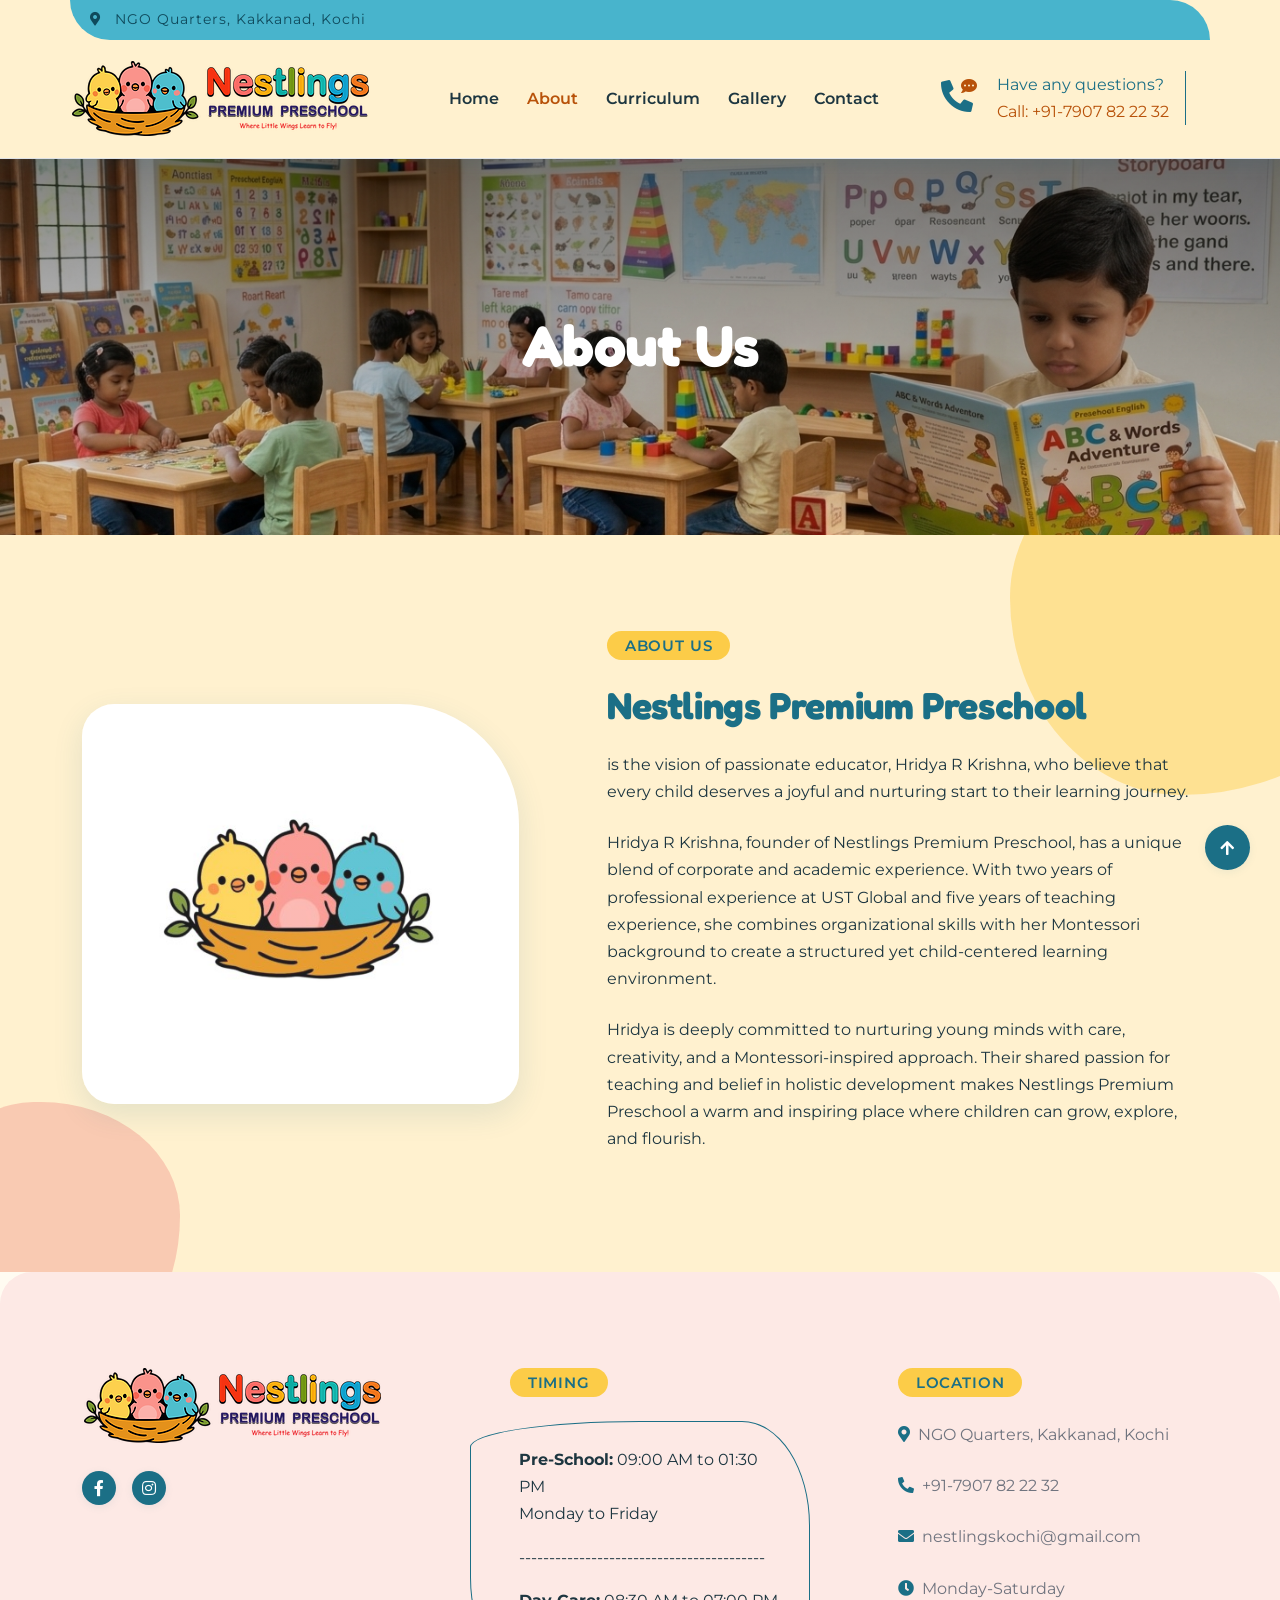
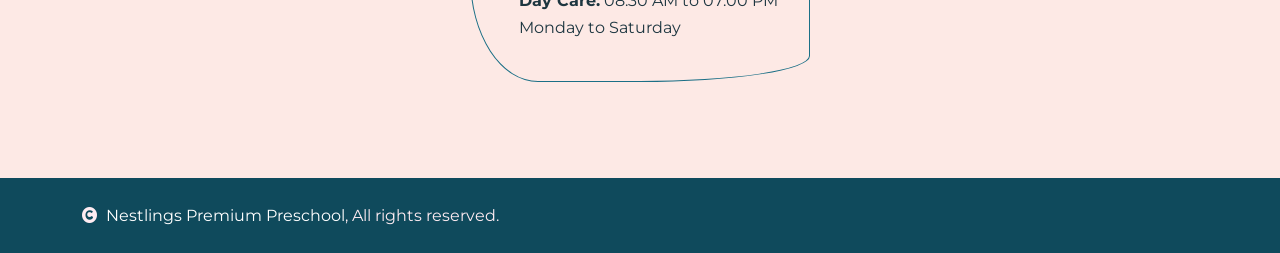
==== commit b25738ea: "Colour Palatte Updated" ====
--- a/about.html
+++ b/about.html
@@ -12,7 +12,7 @@
         <!-- Google Web Fonts -->
         <link rel="preconnect" href="https://fonts.googleapis.com">
         <link rel="preconnect" href="https://fonts.gstatic.com" crossorigin>
-        <link href="https://fonts.googleapis.com/css2?family=Fredoka:wght@600;700&family=Montserrat:wght@200;400;600&display=swap" rel="stylesheet"> 
+        <link href="https://fonts.googleapis.com/css2?family=Fredoka:wght@500;600;700&family=Montserrat:wght@400;500;600;700&display=swap" rel="stylesheet"> 
 
         <!-- Icon Font Stylesheet -->
         <link rel="stylesheet" href="https://use.fontawesome.com/releases/v5.15.4/css/all.css"/>
@@ -25,6 +25,10 @@
 
         <!-- Template Stylesheet -->
         <link href="css/style.css" rel="stylesheet">
+
+        <!-- Nestlings visual system (loads after style.css) -->
+        <link href="css/nestlings-theme.css" rel="stylesheet">
+        <script src="js/reveal.js"></script>
 
         
 
--- a/css/style.css
+++ b/css/style.css
@@ -259,6 +259,47 @@
 .page-header > .container {
     width: 100%;
 }
+
+/* Mobile: show the whole banner at full width; height follows the image
+   ratio (1376x768) so it is never stretched or cropped */
+@media (max-width: 767.98px) {
+    .hero-header,
+    .page-header {
+        background-size: 100% auto;
+        background-position: top center;
+        background-color: #2b2b2b;
+        min-height: calc(100vw * 768 / 1376);
+        padding-top: 1rem !important;
+        padding-bottom: 1rem !important;
+    }
+
+    .page-header > .container {
+        padding-top: 0 !important;
+        padding-bottom: 0 !important;
+    }
+
+    .page-header h1.display-2 {
+        font-size: 2rem;
+    }
+
+    .hero-header .row {
+        --bs-gutter-y: 0.5rem;
+    }
+
+    .hero-header .hero-tag {
+        font-size: 1rem !important;
+        margin-bottom: .5rem !important;
+    }
+
+    .hero-header .hero-title {
+        font-size: 1.4rem;
+        margin-bottom: .75rem !important;
+    }
+
+    .hero-header .btn {
+        padding: .5rem 1.25rem !important;
+    }
+}
 /*** Hero Header ***/
 
 
--- a/css/nestlings-theme.css
+++ b/css/nestlings-theme.css
@@ -0,0 +1,292 @@
+/* ==========================================================================
+   Nestlings visual system – theme layer
+   Loaded AFTER css/style.css on every page. Changes colour, type, shape and
+   motion only; layout and markup are untouched. Delete this file (and its
+   <link>/<script> lines) to go back to the previous look.
+   ========================================================================== */
+
+/* ---------- 1. Tokens ---------- */
+:root {
+  /* Palette sampled from the logo: the three birds (yellow, pink, blue) */
+  --nl-blue-deep: #1b6f86;          /* primary text/buttons: deeper shade of the blue bird (5.7:1 on white). The exact bird blue is --nl-blue */
+  --nl-blue-dark: #0f4a5c;     /* hover / dark bars */
+  --nl-accent: #b8520a;        /* orange from the wordmark, darkened for text (5:1 on cream) */
+  --nl-ink: #1d3640;           /* body text */
+  --nl-muted: #4c6670;
+
+  --nl-yellow: #fccc48;        /* yellow bird */
+  --nl-coral:  #f09084;        /* pink bird */
+  --nl-blue:   #48b4cc;        /* blue bird */
+  --nl-yellow-soft: #ffe9a6;   /* tints used as card backgrounds (keep text readable) */
+  --nl-coral-soft:  #fbcfc8;
+
+  --nl-cream: #fffbf1;
+  --nl-cream-2: #fff1cf;
+  --nl-footer: #fde9e5;
+
+  --nl-radius: 24px;
+  --nl-radius-lg: 32px;
+  --nl-pill: 999px;
+  --nl-shadow-sm: 0 2px 8px rgba(27, 111, 134, 0.08);
+  --nl-shadow: 0 10px 30px rgba(27, 111, 134, 0.12);
+  --nl-shadow-lg: 0 18px 44px rgba(27, 111, 134, 0.18);
+  --nl-ease: cubic-bezier(0.22, 0.61, 0.36, 1);
+
+  /* Re-point Bootstrap's variables so everything in style.css that uses
+     var(--bs-primary / secondary / light / dark) follows the new palette */
+  --bs-primary: #1b6f86;
+  --bs-secondary: #b8520a;
+  --bs-light: #fff1cf;
+  --bs-dark: #0f4a5c;
+}
+
+/* ---------- 2. Typography ---------- */
+body {
+  font-family: "Montserrat", system-ui, -apple-system, "Segoe UI", sans-serif;
+  font-weight: 400;
+  line-height: 1.7;
+  color: var(--nl-ink);
+  background-color: var(--nl-cream);
+}
+
+h1, h2, h3, h4, h5, h6,
+.h1, .h2, .h3, .h4, .h5, .h6,
+.display-1, .display-2, .display-3, .display-4, .display-5, .display-6 {
+  font-family: "Fredoka", "Montserrat", sans-serif;
+  font-weight: 700;
+  line-height: 1.15;
+  letter-spacing: -0.01em;
+  color: var(--nl-blue-deep);
+}
+h5, h6, .h5, .h6 { font-weight: 600; letter-spacing: 0; }
+
+.display-2 { font-size: clamp(2.4rem, 5vw + 0.5rem, 3.6rem); }
+.display-3 { font-size: clamp(2rem, 3.6vw + 0.5rem, 3rem); }
+.display-5 { font-size: clamp(1.65rem, 2.6vw + 0.5rem, 2.35rem); }
+
+.text-dark { color: var(--nl-ink) !important; }
+h1.text-dark, h2.text-dark { color: var(--nl-blue-deep) !important; }
+.text-primary { color: var(--nl-blue-deep) !important; }
+.text-secondary { color: var(--nl-accent) !important; }
+.text-muted { color: var(--nl-muted) !important; }
+a { color: var(--nl-blue-deep); }
+a:hover { color: var(--nl-blue-dark); }
+
+.hero-header .text-white,
+.page-header .text-white { color: #fff !important; }
+
+/* ---------- 3. Surfaces (Bootstrap utilities are hard-coded + !important) ---------- */
+.bg-light   { background-color: var(--nl-cream-2) !important; }
+.bg-white   { background-color: #fff !important; }
+.bg-primary { background-color: var(--nl-blue-deep) !important; }
+.bg-dark    { background-color: var(--nl-blue-dark) !important; }
+.border-primary { border-color: var(--nl-blue-deep) !important; }
+
+/* ---------- 4. Buttons ---------- */
+.btn { font-weight: 600; letter-spacing: 0.01em; }
+.btn-border-radius,
+.btn.btn-primary { border-radius: var(--nl-pill) !important; }  /* square buttons stay circles */
+
+.btn.btn-primary {
+  background-color: var(--nl-blue-deep);
+  border-color: var(--nl-blue-deep);
+  color: #fff !important;
+  box-shadow: var(--nl-shadow-sm);
+  transition: transform 0.25s var(--nl-ease), box-shadow 0.25s var(--nl-ease), background-color 0.25s;
+}
+.btn.btn-primary:hover,
+.btn.btn-primary:focus {
+  background: var(--nl-blue-dark);
+  color: #fff !important;
+  transform: translateY(-2px);
+  box-shadow: var(--nl-shadow);
+}
+
+:focus-visible { outline: 3px solid var(--nl-accent); outline-offset: 3px; border-radius: 6px; }
+.hero-header :focus-visible, .copyright :focus-visible { outline-color: var(--nl-yellow); }
+
+/* ---------- 5. Section labels ---------- */
+.title-border-radius {
+  background: var(--nl-yellow);
+  color: var(--nl-blue-deep) !important;
+  border: 0 !important;
+  border-radius: var(--nl-pill) !important;
+  padding: 0.35rem 1.1rem !important;
+  font-family: "Montserrat", sans-serif;
+  font-size: 0.95rem;
+  font-weight: 600;
+  letter-spacing: 0.06em;
+  text-transform: uppercase;
+}
+
+/* ---------- 6. Header / nav ---------- */
+.fixed-top.bg-light { box-shadow: 0 4px 18px rgba(27, 111, 134, 0.1); }
+.topbar.bg-primary { background: var(--nl-blue) !important; }
+.topbar a, .topbar .text-white, .topbar .text-secondary { color: var(--nl-blue-dark) !important; }
+/* Nav links: current page is shown by text colour only */
+.navbar .navbar-nav .nav-link {
+  color: var(--nl-ink);
+  padding: 10px 14px;
+}
+.navbar .navbar-nav .nav-link:hover,
+.navbar .navbar-nav .nav-link.active,
+.navbar .navbar-nav .nav-link[aria-current="page"] {
+  background: none;
+  box-shadow: none;
+  color: var(--nl-accent);
+}
+#spinner .spinner-grow { color: var(--nl-blue-deep) !important; }
+
+/* ---------- 7. Hero & page headers ---------- */
+.hero-header .hero-tag {
+  background: var(--nl-yellow) !important;
+  color: var(--nl-blue-dark) !important;
+  font-family: "Fredoka", sans-serif;
+  font-weight: 600;
+}
+
+/* ---------- 8. About photo frame ---------- */
+.video.border {
+  border: 0 !important;
+  border-radius: var(--nl-radius-lg) 120px var(--nl-radius-lg) var(--nl-radius-lg);
+  box-shadow: var(--nl-shadow);
+}
+
+/* ---------- 9. Programme / vision cards ---------- */
+.service { background: none; }
+.service + .service { background: var(--nl-cream-2); }
+
+.service .service-item {
+  border: 0 !important;
+  border-radius: var(--nl-radius);
+  background: #fff !important;
+  box-shadow: var(--nl-shadow-sm);
+  overflow: hidden;
+}
+.service .service-item:hover {
+  border: 0 !important;
+  transform: translateY(-6px);
+  box-shadow: var(--nl-shadow-lg);
+}
+/* Remove the old full-card colour flood on hover */
+.service .service-content::after { display: none; }
+
+/* Cards alternate the yellow and pink birds (blue is the brand colour) */
+.service .row > div:nth-child(odd)  .service-item { background: var(--nl-yellow-soft) !important; }
+.service .row > div:nth-child(even) .service-item { background: var(--nl-coral-soft)  !important; }
+
+/* Icons in a white disc instead of 6x floating glyphs */
+.service .service-item .fa-6x {
+  font-size: 2.6rem;
+  display: inline-flex;
+  align-items: center;
+  justify-content: center;
+  width: 96px;
+  height: 96px;
+  border-radius: 50%;
+  background: rgba(255, 255, 255, 0.85);
+  box-shadow: var(--nl-shadow-sm);
+}
+.service .service-item .service-content-inner i,
+.service .service-item:hover .service-content-inner i { color: var(--nl-blue-deep) !important; }
+.service .service-item .service-content-inner p,
+.service .service-item:hover .service-content-inner p { color: var(--nl-ink) !important; font-size: 0.95rem; }
+.service .service-item .service-content-inner a.h4,
+.service .service-item:hover .service-content-inner a.h4 { color: var(--nl-blue-deep); text-decoration: none; }
+.service .service-item .service-content-inner a.h6 {
+  display: inline-block;
+  margin-top: 0.35rem;
+  padding: 0.15rem 0.8rem;
+  background: rgba(255, 255, 255, 0.75);
+  border-radius: var(--nl-pill);
+  color: var(--nl-blue-dark);
+  font-size: 0.85rem;
+  text-decoration: none;
+}
+.service .service-item:hover .service-content-inner a.btn-primary {
+  background: var(--nl-blue-deep) !important;
+  color: #fff !important;
+}
+
+/* ---------- 10. Gallery ---------- */
+.events .events-item {
+  background: var(--nl-yellow) !important;
+  border-radius: 50%;
+  padding: 10px;
+  box-shadow: var(--nl-shadow-sm);
+  transition: transform 0.3s var(--nl-ease), box-shadow 0.3s var(--nl-ease);
+}
+.events .events-item:hover { transform: translateY(-4px); box-shadow: var(--nl-shadow); }
+.events .row > div:nth-child(even) .events-item { background: var(--nl-coral) !important; }
+.events .events-item .events-img::after { background: rgba(27, 111, 134, 0.6); border-radius: 50%; }
+
+/* ---------- 11. Contact ---------- */
+.border.border-primary.rounded.bg-white {
+  border-width: 0 !important;
+  border-radius: var(--nl-radius) !important;
+  box-shadow: var(--nl-shadow-sm);
+}
+.map-container { border-radius: var(--nl-radius) !important; box-shadow: var(--nl-shadow-sm); }
+
+/* ---------- 12. Curriculum detail lists ---------- */
+.fa-check-circle { color: var(--nl-blue-deep) !important; }
+
+/* ---------- 13. Footer ---------- */
+.footer { background: var(--nl-footer); border-top-left-radius: var(--nl-radius-lg); border-top-right-radius: var(--nl-radius-lg); }
+.copyright a, .copyright a:hover { color: #fff; }
+
+/* ---------- 14. Playful accents (sparingly: About + programme sections only) ---------- */
+.container-fluid.service:not(.service-plain),
+.container-fluid.about { position: relative; overflow: hidden; }
+.container-fluid.service:not(.service-plain) > .container,
+.container-fluid.about > .container { position: relative; z-index: 1; }
+
+.container-fluid.service:not(.service-plain)::before,
+.container-fluid.about::before {
+  content: "";
+  position: absolute;
+  width: 380px; height: 380px;
+  top: -120px; right: -110px;
+  background: var(--nl-yellow);
+  opacity: 0.45;
+  border-radius: 62% 38% 55% 45% / 48% 58% 42% 52%;
+  pointer-events: none;
+}
+.container-fluid.service:not(.service-plain)::after,
+.container-fluid.about::after {
+  content: "";
+  position: absolute;
+  width: 260px; height: 260px;
+  bottom: -90px; left: -80px;
+  background: var(--nl-coral);
+  opacity: 0.4;
+  border-radius: 45% 55% 40% 60% / 55% 45% 58% 42%;
+  pointer-events: none;
+}
+
+/* ---------- 15. Scroll reveal (replaces wow.js / animate.css) ----------
+   Existing "wow fadeIn" classes stay in the HTML; their animation is switched
+   off here and js/reveal.js drives a lighter fade-up. The header, hero and page
+   header are not hidden (they are above the fold).                           */
+.wow { visibility: visible !important; animation: none !important; }
+.js-reveal .wow:not(.fixed-top):not(.hero-header):not(.page-header):not(.tada) {
+  opacity: 0;
+  transform: translateY(14px);
+  transition: opacity 0.6s var(--nl-ease), transform 0.6s var(--nl-ease);
+  transition-delay: var(--reveal-delay, 0s);
+}
+.js-reveal .wow.is-visible:not(.fixed-top):not(.hero-header):not(.page-header):not(.tada) { opacity: 1; transform: none; }
+
+/* ---------- 16. Reduced motion ---------- */
+@media (prefers-reduced-motion: reduce) {
+  html, :root { scroll-behavior: auto; }
+  *, *::before, *::after {
+    animation-duration: 0.01ms !important;
+    animation-iteration-count: 1 !important;
+    transition-duration: 0.01ms !important;
+    transition-delay: 0s !important;
+  }
+  .service .service-item:hover,
+  .events .events-item:hover,
+  .btn.btn-primary:hover { transform: none; }
+}
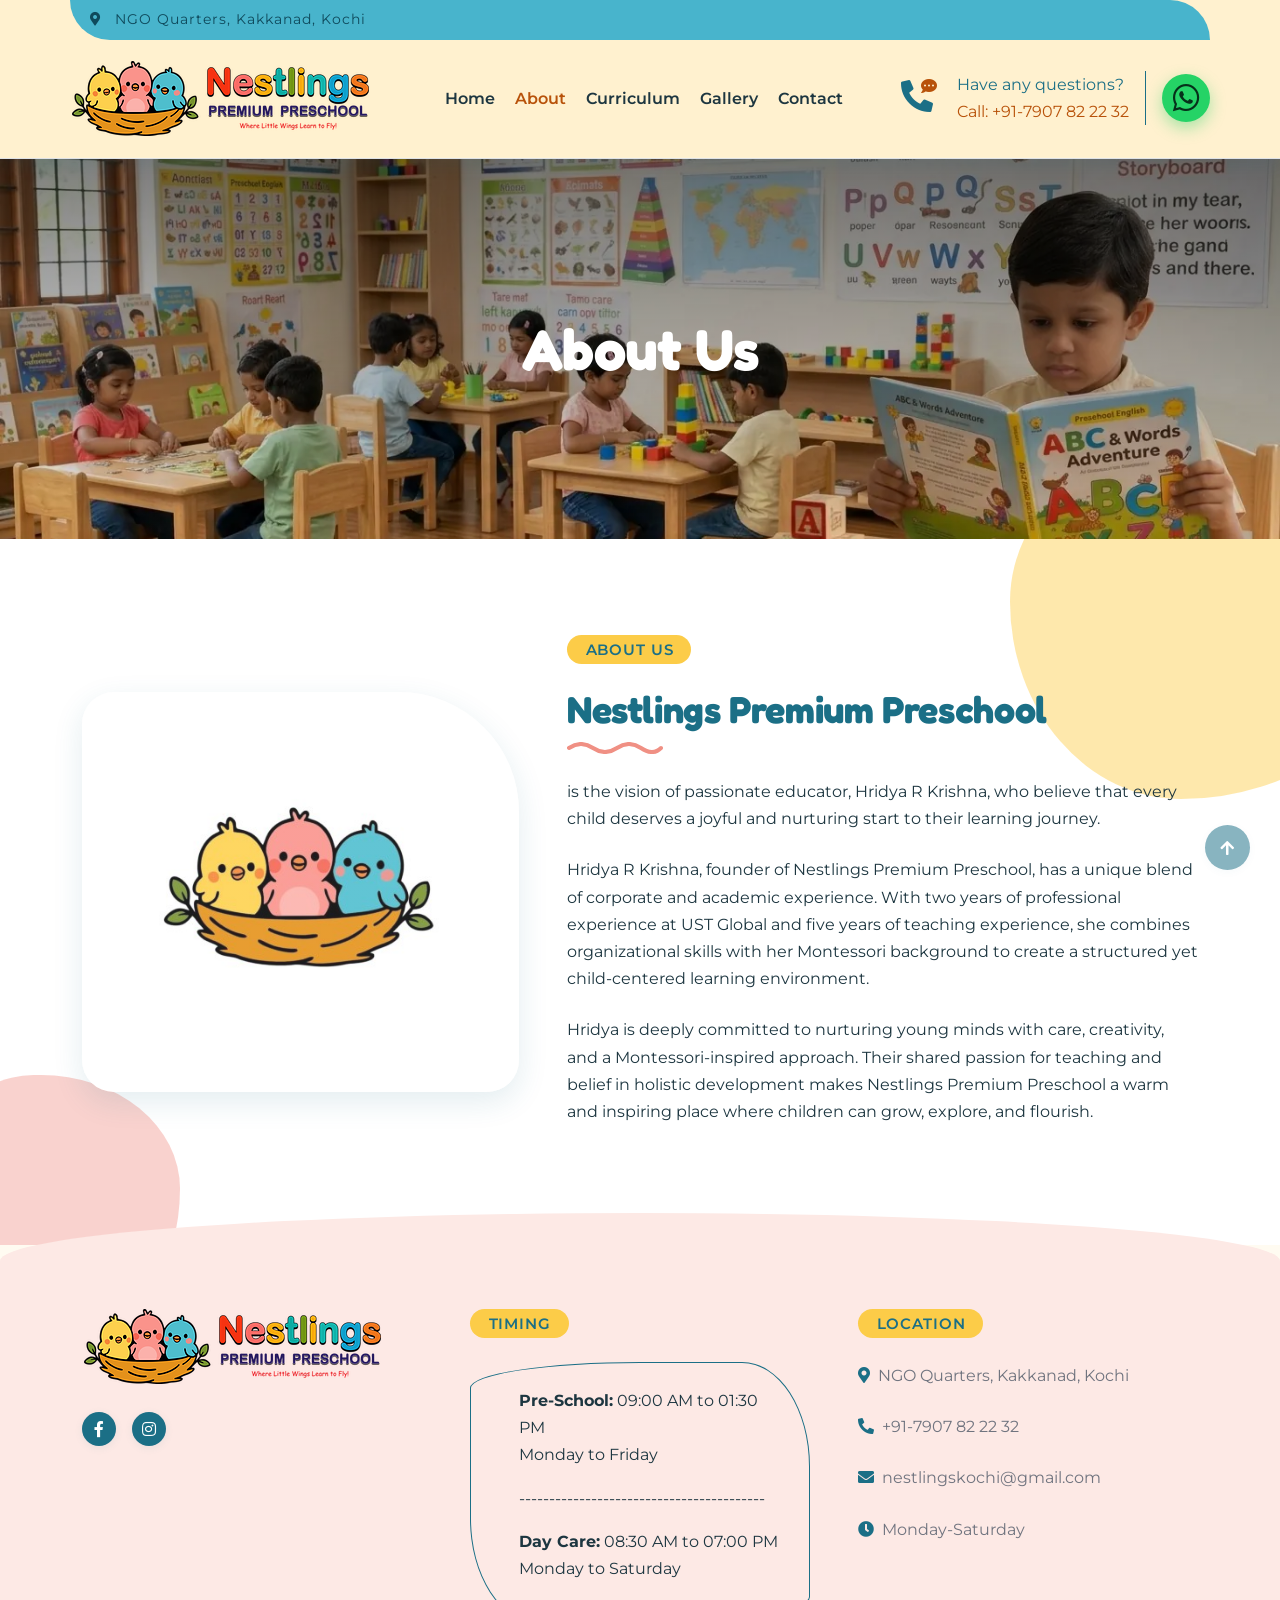
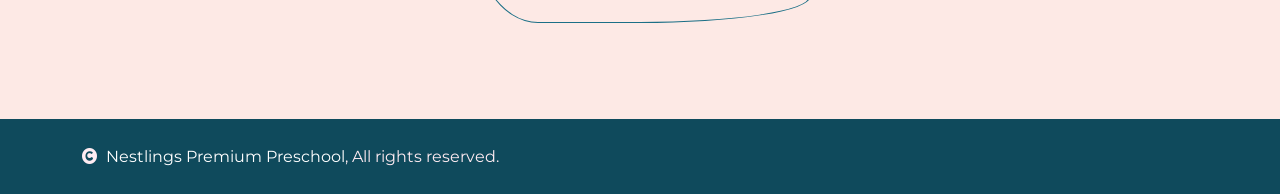
==== commit 88fd57e7: "Redesign home banner, switch images to WebP, drop unused animation libs - Home banner: new copy (hea" ====
--- a/about.html
+++ b/about.html
@@ -17,9 +17,6 @@
         <!-- Icon Font Stylesheet -->
         <link rel="stylesheet" href="https://use.fontawesome.com/releases/v5.15.4/css/all.css"/>
 
-        <!-- Libraries Stylesheet -->
-        <link href="lib/animate/animate.min.css" rel="stylesheet">
-
         <!-- Customized Bootstrap Stylesheet -->
         <link href="css/bootstrap.min.css" rel="stylesheet">
 
@@ -28,6 +25,8 @@
 
         <!-- Nestlings visual system (loads after style.css) -->
         <link href="css/nestlings-theme.css" rel="stylesheet">
+        <link rel="preload" as="image" href="img/banner-sm.webp" media="(max-width: 767.98px)">
+        <link rel="preload" as="image" href="img/banner.webp" media="(min-width: 768px)">
         <script src="js/reveal.js"></script>
 
         
@@ -81,7 +80,6 @@
     <!-- JavaScript Libraries -->
     <script src="https://ajax.googleapis.com/ajax/libs/jquery/3.6.4/jquery.min.js"></script>
     <script src="https://cdn.jsdelivr.net/npm/bootstrap@5.0.0/dist/js/bootstrap.bundle.min.js"></script>
-    <script src="lib/wow/wow.min.js"></script>
     <script src="lib/easing/easing.min.js"></script>
 
     <!-- Shared header/footer components (must load before main.js) -->
--- a/css/style.css
+++ b/css/style.css
@@ -235,7 +235,7 @@
 /*** Hero Header ***/
 .hero-header,
 .page-header {
-    background: linear-gradient(rgba(0, 0, 0, 0.5), rgba(0, 0, 0, 0.05)), url(../img/banner.jpg);
+    background: linear-gradient(rgba(0, 0, 0, 0.5), rgba(0, 0, 0, 0.05)), url(../img/banner.webp);
     background-position: center center;
     background-repeat: no-repeat;
     background-size: cover;
--- a/css/nestlings-theme.css
+++ b/css/nestlings-theme.css
@@ -19,6 +19,10 @@
   --nl-blue:   #48b4cc;        /* blue bird */
   --nl-yellow-soft: #ffe9a6;   /* tints used as card backgrounds (keep text readable) */
   --nl-coral-soft:  #fbcfc8;
+  --nl-blue-soft:   #c3e8f1;
+  --nl-orange-soft: #ffd9b0;   /* soft orange from the wordmark */
+  --nl-leaf-soft:   #dcebb0;   /* soft green from the nest leaves */
+  --nl-lilac-soft:  #ddd6f3;   /* soft purple from the "PREMIUM PRESCHOOL" lettering */
 
   --nl-cream: #fffbf1;
   --nl-cream-2: #fff1cf;
@@ -111,7 +115,7 @@
   color: var(--nl-blue-deep) !important;
   border: 0 !important;
   border-radius: var(--nl-pill) !important;
-  padding: 0.35rem 1.1rem !important;
+  padding: 0.35rem 1.1rem 0.35rem calc(1.1rem + 0.06em) !important;
   font-family: "Montserrat", sans-serif;
   font-size: 0.95rem;
   font-weight: 600;
@@ -290,3 +294,460 @@
   .events .events-item:hover,
   .btn.btn-primary:hover { transform: none; }
 }
+
+/* ---------- 17. Mobile: header has no top bar, so reserve less space (JS refines this) ---------- */
+@media (max-width: 991.98px) {
+  body { padding-top: 112px; }
+}
+
+/* ---------- 18. Gallery: keep the section (and its centred heading) inside the viewport ---------- */
+.container-fluid.events { overflow-x: hidden; }
+.events .text-center { text-align: center; }
+@media (max-width: 767.98px) {
+  .events .row.g-5 { --bs-gutter-x: 1.5rem; --bs-gutter-y: 1.5rem; }
+}
+
+/* ---------- 19. WhatsApp chat button (header) ---------- */
+.wa-btn {
+  display: inline-flex;
+  align-items: center;
+  gap: 0.5rem;
+  background: #25d366;            /* WhatsApp brand green */
+  color: #06301a !important;      /* dark text: 8:1 contrast on the green */
+  font-weight: 700;
+  font-size: 0.95rem;
+  line-height: 1;
+  white-space: nowrap;
+  text-decoration: none;
+  padding: 0.7rem 1.2rem;
+  border-radius: var(--nl-pill);
+  box-shadow: 0 6px 16px rgba(37, 211, 102, 0.4);
+  transition: transform 0.25s var(--nl-ease), box-shadow 0.25s var(--nl-ease), background-color 0.25s;
+}
+.wa-btn i { font-size: 1.35rem; }
+.wa-btn:hover, .wa-btn:focus {
+  background: #1ebe5b;
+  color: #06301a !important;
+  transform: translateY(-2px);
+  box-shadow: 0 10px 22px rgba(37, 211, 102, 0.5);
+}
+/* Icon-only round button: identical on desktop and mobile */
+.wa-btn-icon {
+  width: 48px;
+  height: 48px;
+  padding: 0;
+  justify-content: center;
+  gap: 0;
+  border-radius: 50%;
+  flex-shrink: 0;
+}
+.wa-btn-icon i { font-size: 1.9rem; line-height: 1; }
+/* Desktop header: keep "Have any questions?" on two tidy lines next to the button */
+@media (min-width: 1200px) {
+  .navbar .d-flex.me-4 { margin-right: 0 !important; }
+  .navbar .d-flex.me-4 .flex-column { white-space: nowrap; }
+  .navbar .navbar-nav .nav-link { padding-left: 10px; padding-right: 10px; }
+}
+
+/* ---------- 20. Gallery: rounded photos; portraits in a grid, landscape photos in a final row ---------- */
+.gallery-grid, .gallery-wide { --gap: 1.25rem; }
+.gallery-grid { display: flex; flex-wrap: wrap; justify-content: center; gap: var(--gap); }
+.gallery-grid .gallery-item { flex: 0 0 calc((100% - 3 * var(--gap)) / 4); }
+.gallery-wide { display: grid; grid-template-columns: 1fr 1fr; gap: var(--gap); margin-top: var(--gap); }
+
+.gallery-item {
+  position: relative;
+  display: block;
+  margin: 0;
+  border-radius: var(--nl-radius);
+  overflow: hidden;
+  background: var(--nl-yellow-soft);
+  box-shadow: var(--nl-shadow-sm);
+  transition: box-shadow 0.3s var(--nl-ease);
+}
+.gallery-item img {
+  display: block;
+  width: 100%;
+  height: auto;
+  transition: transform 0.5s var(--nl-ease);
+}
+.gallery-zoom {
+  position: absolute;
+  inset: 0;
+  display: flex;
+  align-items: center;
+  justify-content: center;
+  background: rgba(27, 111, 134, 0.45);
+  color: #fff;
+  font-size: 1.8rem;
+  opacity: 0;
+  transition: opacity 0.3s var(--nl-ease);
+}
+.gallery-item:hover, .gallery-item:focus-visible { box-shadow: var(--nl-shadow-lg); }
+.gallery-item:hover img, .gallery-item:focus-visible img { transform: scale(1.06); }
+.gallery-item:hover .gallery-zoom, .gallery-item:focus-visible .gallery-zoom { opacity: 1; }
+
+@media (max-width: 991.98px) {
+  .gallery-grid .gallery-item { flex-basis: calc((100% - 2 * var(--gap)) / 3); }
+}
+@media (max-width: 575.98px) {
+  .gallery-grid, .gallery-wide { --gap: 0.75rem; }
+  .gallery-grid .gallery-item { flex-basis: calc((100% - var(--gap)) / 2); }
+  .gallery-wide { grid-template-columns: 1fr; }
+  .gallery-item { border-radius: 16px; }
+}
+@media (prefers-reduced-motion: reduce) {
+  .gallery-item:hover img, .gallery-item:focus-visible img { transform: none; }
+}
+
+/* ---------- 21. Age-group cards (home page): pastel tile + age pill ---------- */
+.age-item {
+  --tile: var(--nl-yellow-soft);
+  display: flex;
+  flex-direction: column;
+  height: 100%;
+  background: #fff;
+  border-radius: var(--nl-radius);   /* 24px */
+  overflow: hidden;
+  box-shadow: var(--nl-shadow-sm);
+  transition: transform 0.3s var(--nl-ease), box-shadow 0.3s var(--nl-ease);
+}
+.age-item:hover { transform: translateY(-6px); box-shadow: var(--nl-shadow-lg); }
+
+.age-infants   { --tile: var(--nl-yellow-soft); }
+.age-toddlers  { --tile: var(--nl-coral-soft); }
+.age-playgroup { --tile: var(--nl-blue-soft); }
+.age-nursery   { --tile: var(--nl-orange-soft); }
+.age-lkg       { --tile: var(--nl-leaf-soft); }
+.age-ukg       { --tile: var(--nl-lilac-soft); }
+.age-vision    { --tile: var(--nl-yellow-soft); }
+.age-mission   { --tile: var(--nl-coral-soft); }
+
+.age-tile {
+  position: relative;
+  display: flex;
+  flex-direction: column;
+  align-items: flex-start;
+  justify-content: flex-end;
+  gap: 0.75rem;
+  min-height: 150px;
+  padding: 1.5rem 1.5rem 1.25rem;
+  background: var(--tile);
+  overflow: hidden;
+  text-decoration: none;
+}
+/* two soft circles as a quiet decoration */
+.age-tile::before, .age-tile::after {
+  content: "";
+  position: absolute;
+  border-radius: 50%;
+  background: rgba(255, 255, 255, 0.45);
+  transition: transform 0.5s var(--nl-ease);
+  pointer-events: none;
+}
+.age-tile::before { width: 130px; height: 130px; top: -40px; right: -30px; }
+.age-tile::after  { width: 70px;  height: 70px;  top: 50px;  right: 60px; opacity: 0.7; }
+.age-item:hover .age-tile::before { transform: scale(1.15); }
+.age-item:hover .age-tile::after  { transform: scale(1.25); }
+
+.age-pill {
+  position: relative;
+  z-index: 1;
+  display: inline-block;
+  padding: 0.25rem 0.85rem;
+  background: rgba(255, 255, 255, 0.85);
+  border-radius: var(--nl-pill);
+  color: var(--nl-blue-dark);
+  font-size: 0.85rem;
+  font-weight: 700;
+  letter-spacing: 0.02em;
+}
+.age-name {
+  position: relative;
+  z-index: 1;
+  margin: 0;
+  color: var(--nl-blue-dark);
+  font-size: clamp(1.6rem, 2vw + 0.8rem, 2rem);
+}
+
+.age-body {
+  display: flex;
+  flex-direction: column;
+  flex: 1;
+  padding: 1.25rem 1.5rem 1.5rem;
+}
+.age-body p { margin: 0 0 1.25rem; color: var(--nl-ink); font-size: 0.95rem; }
+
+@media (prefers-reduced-motion: reduce) {
+  .age-item:hover { transform: none; }
+  .age-item:hover .age-tile::before, .age-item:hover .age-tile::after { transform: none; }
+}
+
+/* Vision / Mission: shorter tile, title only (no age pill) */
+.age-tile-sm { min-height: 110px; justify-content: center; }
+
+/* ---------- 22. Section rhythm: alternating backgrounds, curved dividers, one heading accent ----------
+   Content sections are direct children of <body> (after the banner). They cycle
+   white -> soft cream -> soft sky, regardless of which page they are on.            */
+:root {
+  --nl-sky-pastel: #e8f6fb;
+  --nl-curve: 48px;
+}
+body > div.container-fluid:not(.hero-header):not(.page-header) {
+  position: relative;               /* later sections paint over earlier ones */
+}
+body > div.container-fluid:nth-of-type(3n + 2):not(.hero-header):not(.page-header) { background: #fff !important; }
+body > div.container-fluid:nth-of-type(3n + 3):not(.hero-header):not(.page-header) { background: var(--nl-cream-2) !important; }
+body > div.container-fluid:nth-of-type(3n + 4):not(.hero-header):not(.page-header) { background: var(--nl-sky-pastel) !important; }
+
+/* Curved divider: 2nd and later content sections round off their top edge and
+   tuck up under the section above (the first section meets the banner flat). */
+body > div.container-fluid:nth-of-type(n + 3):not(.hero-header):not(.page-header) {
+  margin-top: calc(var(--nl-curve) * -1);
+  border-top-left-radius: 50% var(--nl-curve);
+  border-top-right-radius: 50% var(--nl-curve);
+}
+/* Footer curves up into the last section too */
+.footer { position: relative; margin-top: calc(var(--nl-curve) * -0.66); border-top-left-radius: 50% var(--nl-curve); border-top-right-radius: 50% var(--nl-curve); }
+
+/* One accent for headings: every section headline gets the same small coral squiggle */
+.container-fluid:not(.hero-header):not(.page-header):not(.footer) h1.display-3::after,
+.container-fluid:not(.hero-header):not(.page-header):not(.footer) h1.display-5::after {
+  content: "";
+  display: block;
+  width: 96px;
+  height: 12px;
+  margin-top: 0.7rem;
+  background: url("data:image/svg+xml,%3Csvg xmlns='http://www.w3.org/2000/svg' viewBox='0 0 96 12'%3E%3Cpath d='M2 6 Q14 -2 26 6 T50 6 T74 6 T94 6' fill='none' stroke='%23f09084' stroke-width='4' stroke-linecap='round'/%3E%3C/svg%3E") no-repeat center / contain;
+}
+/* centred headlines centre the squiggle; left-aligned ones keep it at the left */
+.text-center h1.display-3::after,
+.text-center h1.display-5::after { margin-left: auto; margin-right: auto; }
+
+@media (max-width: 767.98px) {
+  :root { --nl-curve: 28px; }
+}
+
+/* Contact: the section is now white, so tint the info cards (and drop the map's blue outline) to keep them distinct */
+.border.border-primary.rounded.bg-white { background: var(--nl-cream-2) !important; box-shadow: none; }
+.map-container, .border.border-primary.h-100.rounded.map-container { border-width: 0 !important; }
+
+/* ---------- 23. Curriculum detail pages: accordion by domain, quick facts, pager ---------- */
+.cur-note {
+  margin: 0 0 1.5rem;
+  padding: 1rem 1.25rem;
+  background: var(--nl-cream-2);
+  border-radius: 20px;
+}
+.cur-note p { margin: 0 0 0.4rem; }
+.cur-note p:last-child { margin-bottom: 0; }
+
+.cur-accordion { display: flex; flex-direction: column; gap: 0.85rem; }
+.cur-acc {
+  --tile: var(--nl-yellow-soft);
+  background: #fff;
+  border-radius: 20px;
+  box-shadow: var(--nl-shadow-sm);
+  overflow: hidden;
+  transition: box-shadow 0.3s var(--nl-ease);
+}
+.cur-acc[open] { box-shadow: var(--nl-shadow); }
+/* a different pastel per learning area */
+.cur-acc:nth-of-type(6n + 1) { --tile: var(--nl-yellow-soft); }
+.cur-acc:nth-of-type(6n + 2) { --tile: var(--nl-coral-soft); }
+.cur-acc:nth-of-type(6n + 3) { --tile: var(--nl-blue-soft); }
+.cur-acc:nth-of-type(6n + 4) { --tile: var(--nl-orange-soft); }
+.cur-acc:nth-of-type(6n + 5) { --tile: var(--nl-leaf-soft); }
+.cur-acc:nth-of-type(6n + 6) { --tile: var(--nl-lilac-soft); }
+
+.cur-acc summary {
+  display: flex;
+  align-items: center;
+  gap: 1rem;
+  padding: 1rem 1.25rem;
+  cursor: pointer;
+  list-style: none;
+}
+.cur-acc summary::-webkit-details-marker { display: none; }
+.cur-acc summary:hover .cur-title { color: var(--nl-blue-dark); }
+.cur-ico {
+  flex: 0 0 46px;
+  height: 46px;
+  display: inline-flex;
+  align-items: center;
+  justify-content: center;
+  border-radius: 14px;
+  background: var(--tile);
+  color: var(--nl-blue-dark);
+  font-size: 1.15rem;
+}
+.cur-title {
+  font-family: "Fredoka", sans-serif;
+  font-weight: 600;
+  font-size: 1.2rem;
+  line-height: 1.25;
+  color: var(--nl-blue-deep);
+}
+/* chevron */
+.cur-acc summary::after {
+  content: "";
+  margin-left: auto;
+  flex: 0 0 auto;
+  width: 0.6rem;
+  height: 0.6rem;
+  border-right: 2px solid var(--nl-blue-deep);
+  border-bottom: 2px solid var(--nl-blue-deep);
+  transform: rotate(45deg);
+  transition: transform 0.25s var(--nl-ease);
+}
+.cur-acc[open] summary::after { transform: rotate(-135deg); }
+
+.cur-body { padding: 0 1.5rem 1.25rem calc(1.25rem + 46px + 1rem); }
+.cur-sub { margin: 1rem 0 0.5rem; font-family: "Montserrat", sans-serif; font-size: 1rem; font-weight: 700; color: var(--nl-ink); }
+.cur-sub:first-child { margin-top: 0.25rem; }
+
+/* real lists, one consistent check colour */
+.cur-list { list-style: none; margin: 0; padding: 0; }
+.cur-list li { position: relative; margin-bottom: 0.6rem; padding-left: 1.9rem; line-height: 1.55; }
+.cur-list li:last-child { margin-bottom: 0; }
+.cur-list li::before {
+  content: "\f058";
+  position: absolute;
+  left: 0;
+  top: 0.05em;
+  font-family: "Font Awesome 5 Free";
+  font-weight: 900;
+  color: var(--nl-blue-deep);
+}
+
+/* Previous / next age group */
+.cur-pager { display: flex; gap: 1rem; margin-top: 2rem; }
+.cur-pager a {
+  display: flex;
+  flex-direction: column;
+  flex: 0 1 calc(50% - 0.5rem);
+  padding: 1rem 1.25rem;
+  background: var(--nl-cream-2);
+  border-radius: 20px;
+  text-decoration: none;
+  transition: transform 0.25s var(--nl-ease), box-shadow 0.25s var(--nl-ease);
+}
+.cur-pager a:hover { transform: translateY(-3px); box-shadow: var(--nl-shadow); }
+.cur-pager .cur-next { margin-left: auto; text-align: right; }
+.cur-pager-label { font-size: 0.85rem; font-weight: 600; color: var(--nl-muted); }
+.cur-pager-name { font-family: "Fredoka", sans-serif; font-size: 1.3rem; font-weight: 600; color: var(--nl-blue-deep); }
+
+/* Overview cards: small meta line under the summary */
+.age-body .cur-meta { margin: -0.5rem 0 1.25rem; font-size: 0.85rem; font-weight: 600; color: var(--nl-muted); }
+.age-body .cur-meta i { margin-right: 0.35rem; color: var(--nl-blue-deep); }
+
+@media (max-width: 575.98px) {
+  .cur-body { padding: 0 1.25rem 1.25rem; }
+  .cur-title { font-size: 1.1rem; }
+  .cur-pager { flex-direction: column; }
+  .cur-pager a, .cur-pager .cur-next { flex-basis: auto; margin-left: 0; text-align: left; }
+}
+@media (prefers-reduced-motion: reduce) {
+  .cur-acc summary::after { transition: none; }
+  .cur-pager a:hover { transform: none; }
+}
+
+/* ---------- 24. Home banner content ---------- */
+.hero-header .hero-tag { margin-bottom: 1rem !important; font-weight: 600; font-size: 1.15rem !important; padding: .4rem 1.25rem !important; letter-spacing: .02em; }
+.hero-header .hero-title { font-size: clamp(2rem, 3.6vw, 2.9rem) !important; }
+.hero-header .hero-title { font-family: "Fredoka", sans-serif; font-weight: 700; line-height: 1.15; max-width: 15em; }
+.hero-header .hero-wa {
+  background: #25d366 !important; border-color: #25d366 !important; color: #06301a !important;
+  font-weight: 700; box-shadow: 0 8px 20px rgba(0, 0, 0, .25);
+}
+.hero-header .hero-wa:hover { background: #fff !important; border-color: #fff !important; }
+
+/* Phone: photo whole at the top (child's face clear), text centred on a panel below */
+@media (max-width: 767.98px) {
+  .hero-header {
+    display: block;
+    background: url(../img/banner-sm.webp) top center / 100% auto no-repeat, var(--nl-blue-dark);
+    min-height: 0;
+    padding-top: calc(100vw * 768 / 1376 + 1.5rem) !important;
+    padding-bottom: 1.75rem !important;
+  }
+  .hero-header .row > [class*="col-"] { display: flex; flex-direction: column; align-items: center; text-align: center; }
+  .hero-header .hero-tag { font-size: .95rem !important; padding: .35rem 1.1rem !important; }
+  .hero-header .hero-title { font-size: 1.65rem !important; margin-bottom: 1.25rem !important; }
+  .hero-header .hero-wa { padding: .75rem 1.4rem !important; font-size: .95rem; }
+}
+
+/* Tagline pinned to the bottom-right corner of the banner */
+.hero-header { position: relative; }
+.hero-header .hero-tag {
+  position: absolute;
+  right: max(1rem, calc((100vw - min(100vw, 1320px)) / 2 + 12px));
+  bottom: 1.5rem;
+  margin: 0 !important;
+}
+@media (max-width: 767.98px) {
+  .hero-header { padding-bottom: 4.5rem !important; }
+  .hero-header .hero-tag { right: 1rem; bottom: 1.1rem; }
+}
+
+/* Phone: text stays ON the banner photo, in the left ~60% so the child (right) stays clear */
+@media (max-width: 767.98px) {
+  .hero-header {
+    display: flex;
+    align-items: center;
+    background:
+      linear-gradient(90deg, rgba(15, 74, 92, .88) 0%, rgba(15, 74, 92, .62) 45%, rgba(15, 74, 92, 0) 64%),
+      url(../img/banner-sm.webp) right center / cover no-repeat;
+    min-height: 340px;
+    padding: 1.25rem 0 3.5rem !important;
+  }
+  .hero-header .row > [class*="col-"] { max-width: 62%; align-items: flex-start; text-align: left; }
+  .hero-header .hero-title { font-size: 1.35rem !important; line-height: 1.2; margin-bottom: 1rem !important; max-width: none; }
+  .hero-header .hero-wa { padding: .6rem 1rem !important; font-size: .8rem; }
+  .hero-header .hero-tag { font-size: .8rem !important; padding: .3rem .9rem !important; right: 1rem; bottom: .9rem; }
+}
+@media (max-width: 767.98px) {
+  .hero-header { overflow: hidden; }
+  .hero-header .row { --bs-gutter-x: 0; }
+  .hero-header .row > [class*="col-"] { max-width: 66%; padding: 0 12px; }
+  .hero-header .hero-wa { white-space: nowrap; font-size: .72rem; padding: .55rem .85rem !important; }
+}
+@media (max-width: 767.98px) { .hero-header .hero-title { font-size: 1.25rem !important; } }
+
+/* Phone: same banner as the other pages (whole photo, same height, no blue fade); text on the photo's left */
+@media (max-width: 767.98px) {
+  .hero-header {
+    background: linear-gradient(rgba(0, 0, 0, 0.5), rgba(0, 0, 0, 0.05)), url(../img/banner-sm.webp) top center / 100% auto no-repeat;
+    background-color: #2b2b2b;
+    min-height: calc(100vw * 768 / 1376);
+    padding: .75rem 0 !important;
+  }
+  .hero-header .row > [class*="col-"] { max-width: 60%; }
+  .hero-header .hero-title {
+    font-size: clamp(.95rem, 4.2vw, 1.2rem) !important;
+    line-height: 1.2;
+    margin-bottom: .6rem !important;
+    text-shadow: 0 1px 6px rgba(0, 0, 0, .8);
+  }
+  .hero-header .hero-wa { font-size: .68rem; padding: .4rem .75rem !important; }
+  .hero-header .hero-tag { font-size: .68rem !important; padding: .25rem .7rem !important; right: .6rem; bottom: .5rem; }
+}
+
+/* Banner text visibility: white text on a deep-blue pill, stronger shadow on the headline */
+.hero-header .hero-tag {
+  background: rgba(15, 74, 92, .92) !important;
+  color: #fff !important;
+  border: 2px solid var(--nl-yellow);
+  text-shadow: none;
+}
+.hero-header .hero-title {
+  color: #fff !important;
+  text-shadow: 0 0 10px rgba(0, 0, 0, .85), 0 2px 4px rgba(0, 0, 0, .9);
+}
+
+/* Smaller banner file on phones for the inner-page banners too */
+@media (max-width: 767.98px) {
+  .page-header {
+    background-image: linear-gradient(rgba(0, 0, 0, 0.5), rgba(0, 0, 0, 0.05)), url(../img/banner-sm.webp);
+  }
+}
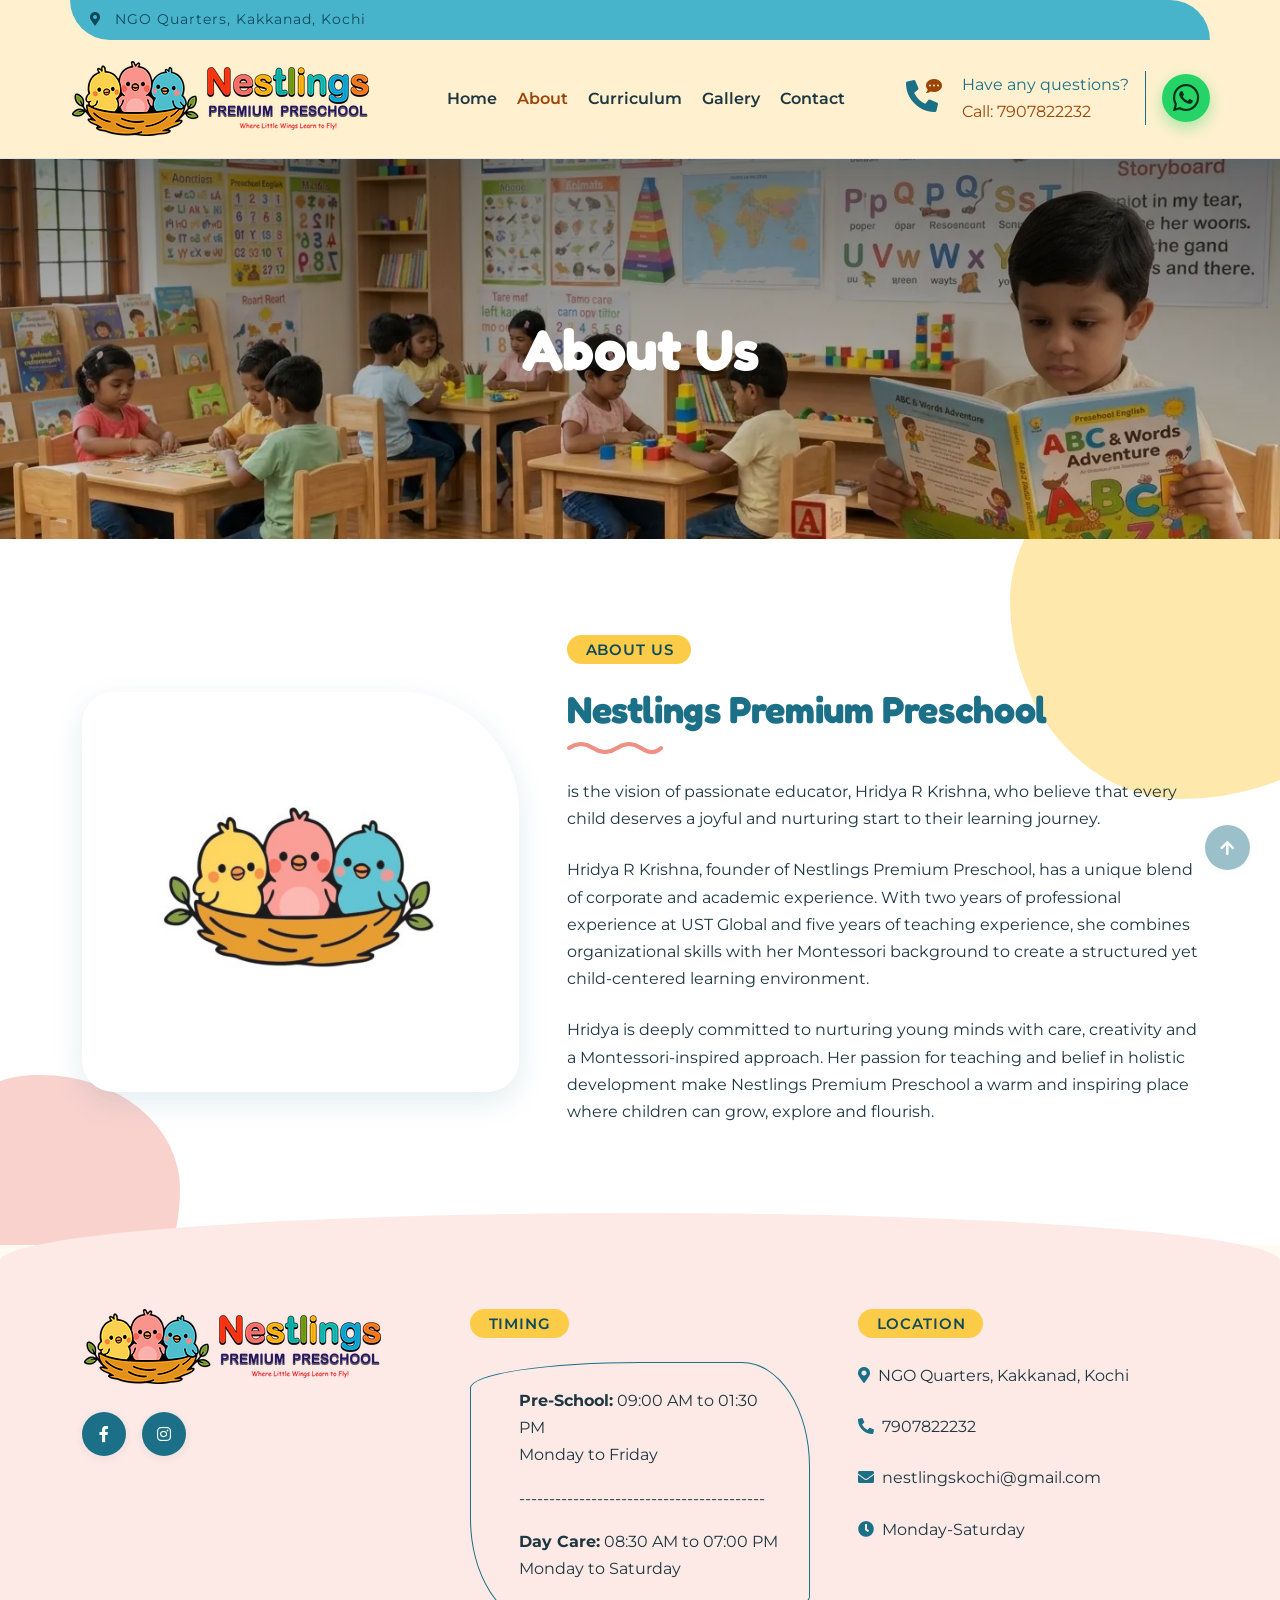
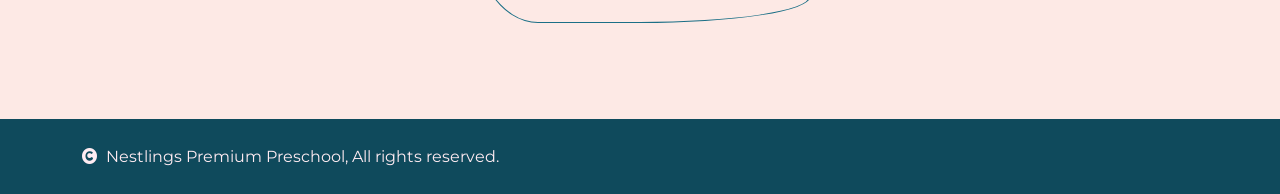
==== commit 44546db3: "Improve accessibility, page structure, copy and WhatsApp enquiry links - Accessibility: darker text " ====
--- a/about.html
+++ b/about.html
@@ -60,11 +60,11 @@
                         </div>
                     </div>
                     <div class="col-lg-7 wow fadeIn" data-wow-delay="0.3s">
-                        <h4 class="text-primary mb-4 border-bottom border-primary border-2 d-inline-block p-2 title-border-radius">About Us</h4>
-                        <h1 class="text-dark mb-4 display-5">Nestlings Premium Preschool</h1>
+                        <p class="h4 text-primary mb-4 border-bottom border-primary border-2 d-inline-block p-2 title-border-radius">About Us</p>
+                        <h2 class="text-dark mb-4 display-5">Nestlings Premium Preschool</h2>
                         <p class="text-dark mb-4">is the vision of passionate educator, Hridya R Krishna, who believe that every child deserves a joyful and nurturing start to their learning journey.</p>
                         <p class="text-dark mb-4">Hridya R Krishna, founder of Nestlings Premium Preschool, has a unique blend of corporate and academic experience. With two years of professional experience at UST Global and five years of teaching experience, she combines organizational skills with her Montessori background to create a structured yet child-centered learning environment.</p>
-                        <p class="text-dark mb-4">Hridya is deeply committed to nurturing young minds with care, creativity, and a Montessori-inspired approach. Their shared passion for teaching and belief in holistic development makes Nestlings Premium Preschool a warm and inspiring place where children can grow, explore, and flourish.</p>
+                        <p class="text-dark mb-4">Hridya is deeply committed to nurturing young minds with care, creativity and a Montessori-inspired approach. Her passion for teaching and belief in holistic development make Nestlings Premium Preschool a warm and inspiring place where children can grow, explore and flourish.</p>
                         
                     </div>
                 </div>
--- a/css/nestlings-theme.css
+++ b/css/nestlings-theme.css
@@ -10,7 +10,7 @@
   /* Palette sampled from the logo: the three birds (yellow, pink, blue) */
   --nl-blue-deep: #1b6f86;          /* primary text/buttons: deeper shade of the blue bird (5.7:1 on white). The exact bird blue is --nl-blue */
   --nl-blue-dark: #0f4a5c;     /* hover / dark bars */
-  --nl-accent: #b8520a;        /* orange from the wordmark, darkened for text (5:1 on cream) */
+  --nl-accent: #9c4407;        /* orange from the wordmark, darkened for text (5.4:1+ on cream, pink and yellow) */
   --nl-ink: #1d3640;           /* body text */
   --nl-muted: #4c6670;
 
@@ -39,7 +39,7 @@
   /* Re-point Bootstrap's variables so everything in style.css that uses
      var(--bs-primary / secondary / light / dark) follows the new palette */
   --bs-primary: #1b6f86;
-  --bs-secondary: #b8520a;
+  --bs-secondary: #9c4407;
   --bs-light: #fff1cf;
   --bs-dark: #0f4a5c;
 }
@@ -512,7 +512,9 @@
 
 /* One accent for headings: every section headline gets the same small coral squiggle */
 .container-fluid:not(.hero-header):not(.page-header):not(.footer) h1.display-3::after,
-.container-fluid:not(.hero-header):not(.page-header):not(.footer) h1.display-5::after {
+.container-fluid:not(.hero-header):not(.page-header):not(.footer) h1.display-5::after,
+.container-fluid:not(.hero-header):not(.page-header):not(.footer) h2.display-3::after,
+.container-fluid:not(.hero-header):not(.page-header):not(.footer) h2.display-5::after {
   content: "";
   display: block;
   width: 96px;
@@ -522,7 +524,9 @@
 }
 /* centred headlines centre the squiggle; left-aligned ones keep it at the left */
 .text-center h1.display-3::after,
-.text-center h1.display-5::after { margin-left: auto; margin-right: auto; }
+.text-center h1.display-5::after,
+.text-center h2.display-3::after,
+.text-center h2.display-5::after { margin-left: auto; margin-right: auto; }
 
 @media (max-width: 767.98px) {
   :root { --nl-curve: 28px; }
@@ -751,3 +755,11 @@
     background-image: linear-gradient(rgba(0, 0, 0, 0.5), rgba(0, 0, 0, 0.05)), url(../img/banner-sm.webp);
   }
 }
+
+/* ---------- 25. Accessibility: contrast and tap targets ---------- */
+/* Section labels: deep-blue text on the yellow pill (6.4:1) */
+.text-primary.title-border-radius { color: var(--nl-blue-dark) !important; }
+/* Footer body text: dark ink on the pink footer (10:1) */
+.footer .text-body, .footer .text-dark, .footer p { color: var(--nl-ink) !important; }
+/* Footer social buttons: 44px touch targets */
+.footer-icon .btn-sm-square { width: 44px; height: 44px; }
